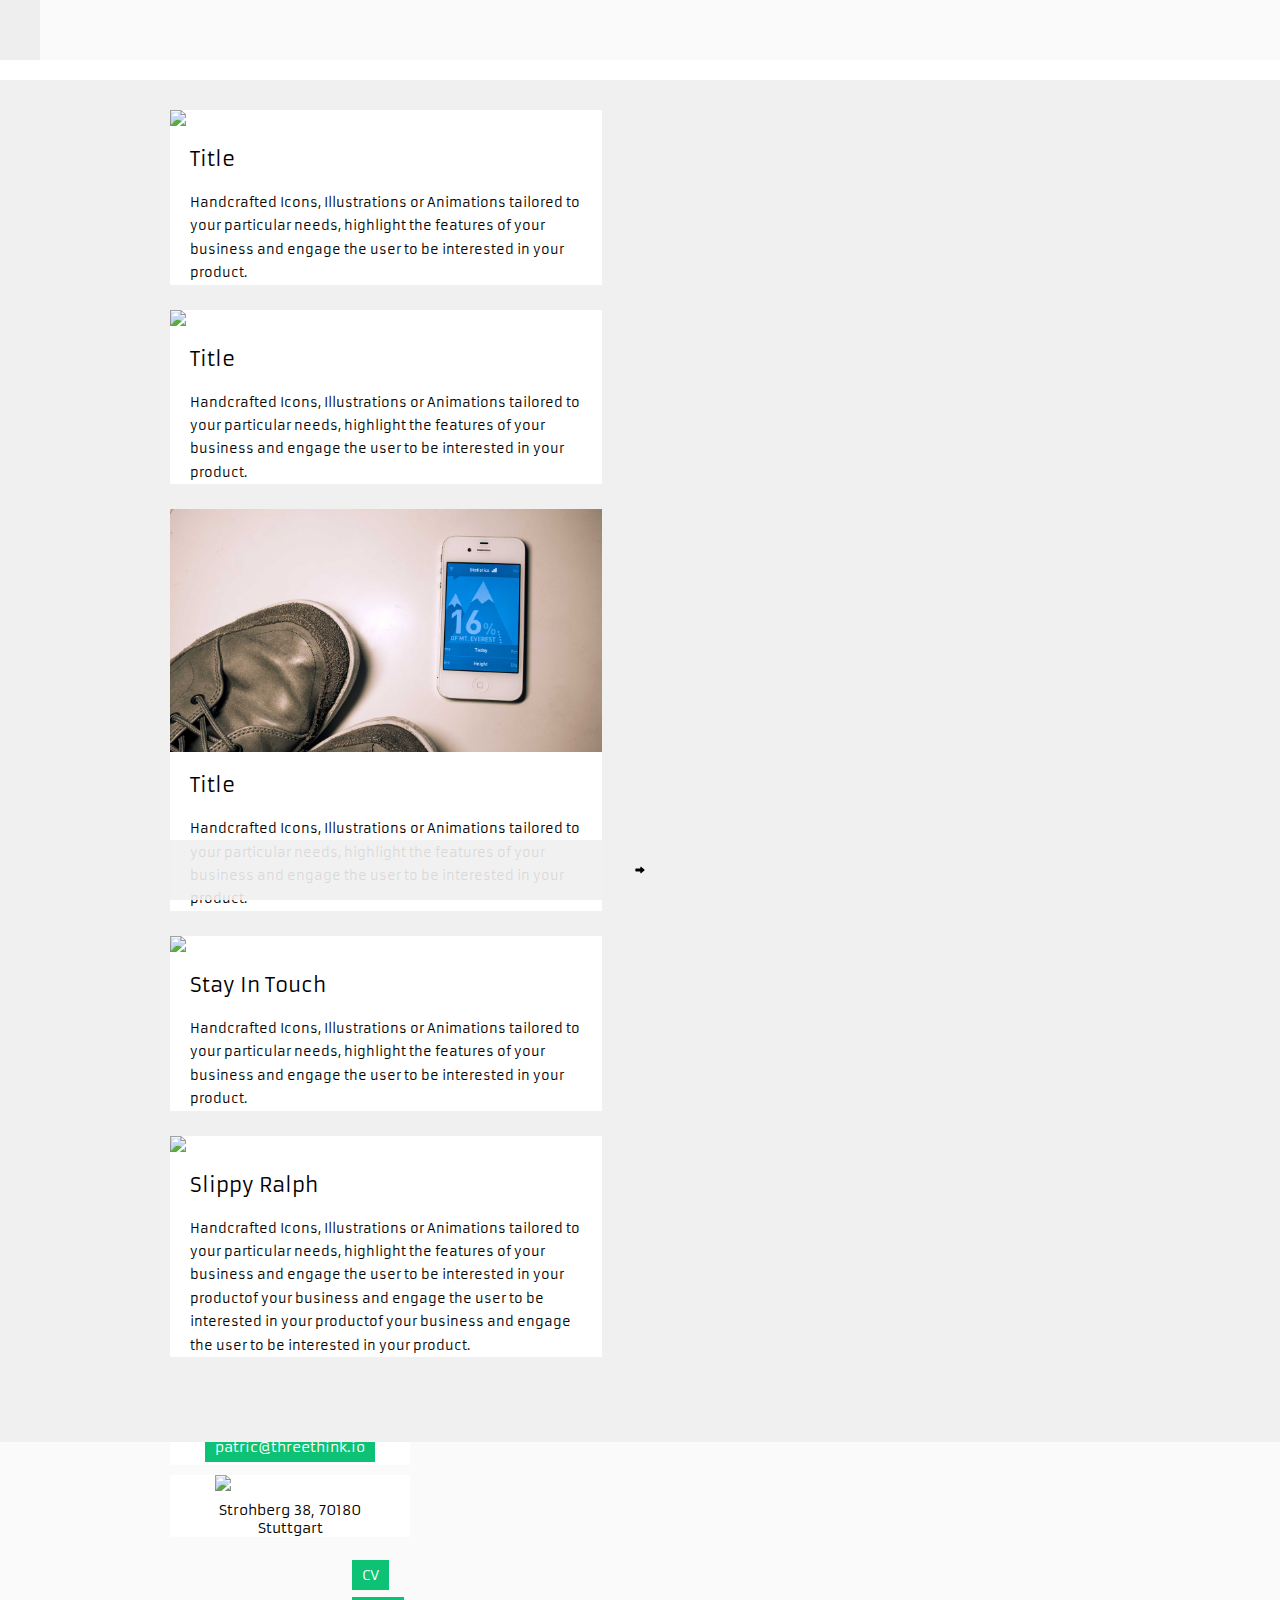
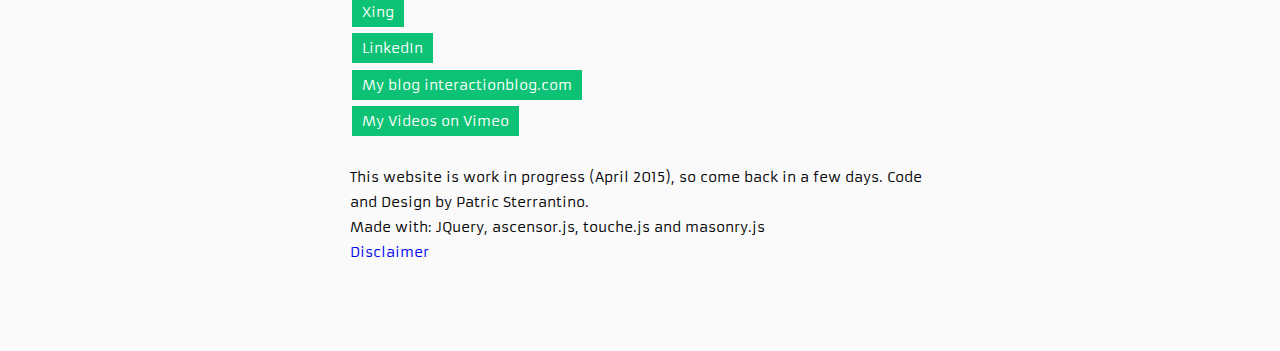
==== index.html @ cec60558 "changes to works" ====
<!DOCTYPE html>
<html>

    <head>
        <meta charset="utf-8">
        <meta http-equiv="X-UA-Compatible" content="IE=edge,chrome=1">
        <title>Patric Sterrantino | Freelancer Interactiondesign</title>
        <meta name="description" content="Portfolio of freelancer and  interactiondesigner Patric Sterrantino in Stuttgart">
        <meta http-equiv="content-type" content="text/html; charset=UTF-8">

        <meta name="keywords" content="interactiondesign, interaction, design, interaktion, interaktionsgestaltung, interaktionsgestalter, ig, interaktions, portfolio, patric, sterrantino, sterrantino, hfg gmünd, interactionblog, freelance, freelancer, stuttgart, UX, UI, Design, Grafik, Graphic, UX, Interfacem Interface-design, UI-design, Stuttgart, threethink, freiberufler, icons, illustration, app, prototyping, framer, prototyping">
        <meta name="language" content="english">
        <meta name="robots" content="index,follow">
        <meta name="author" content="Patric Sterrantino">
        <meta name="abstract" content="Portfolio of interactiondesigner Patric Sterrantino">
        <meta name="copyright" content="Patric Sterrantino">
        <meta name="designer" content="Patric Sterrantino">
        <meta name="publisher" content="Patric Sterrantino">
        <meta name="publisher" content="Patric Sterrantino">
        <meta name="revisit-After" content="7 days">
        <meta name="distribution" content="global">
        <meta name="viewport" content="user-scalable=no, width=device-width, initial-scale=1, maximum-scale=1">
        <link rel="shortcut icon" href="favicon.ico" type="image/x-icon">
        <link rel="stylesheet" href="style.css" type="text/css" media="screen">
        <link href='http://fonts.googleapis.com/css?family=Armata' rel='stylesheet' type='text/css'>    
        <script src="js/analytics.js"></script>
        <script src="http://code.jquery.com/jquery-2.0.3.min.js"></script>
        <script src="js/jquery.ascensor.min.js"></script>
        <script src="js/jquery.easing.1.3.js"></script>
        <script src="js/touche.min.js"></script>
        <script src="js/masonry.pkgd.min.js"></script>
        <script>
            !function(){window.SimpleHeatmapsLoader="shldr","shldr"in window||(window.shldr=function(){window.shldr.q.push(arguments)},window.shldr.q=[]),window.shldr.l=(new Date).getTime();var e=document.createElement("script");e.src="//d3qy04aabho0yp.cloudfront.net/assets/sh.min.js",e.async=!0;var n=document.getElementsByTagName("script")[0];n.parentNode.insertBefore(e,n)}();
        </script>
    
    </head>
    
    <body>

        <header>
            <div class="global-header">
                <div class="show-menu openIt closeIt">
                </div>
                <nav>
                    <ul class="links-to-floor">
                        <li class="nav-item" id="menu-0"><a></a></li>
                        <li class="nav-item" id="menu-1"><a></a></li>
                        <li class="nav-item" id="menu-2"><a></a></li>
                        <li class="nav-item" id="menu-3"><a></a></li>
                        <li class="nav-item" id="menu-4"><a></a></li>
                    </ul>
                </nav>                
            </div>
        </header>

        <section id="Work">
            <div class="next nextArrow"></div>

            <article class="floor intro">
                <h1 class="headlineMobile"><p>Patric Sterrantino</p></h1>
                <a href="https://www.xing.com/profile/Patric_Sterrantino/" target="_blank">

                    <div class="moreProject">
                        My profile on Xing
                    </div></a>

                <div class="fullText" id="introText">
                    <p>I am Patric Sterrantino. A freelancer for interactiondesign located in Stuttgart, Germany. I guide you through a user centered design process and help you to create meaningful user interfaces responding to the users needs.<br><br>I love solving complex problems and offer the following skills and expertise:<br><br>

                        <a href="#Conception"><highlight >Conception and Prototyping</highlight></a><br>
                        <a href="#UI-Design"><highlight >UI/UX and Graphic Design</highlight></a><br>
                        <a href="#App-Design"><highlight >Mobile App and Service Design</highlight></a><br>
                      
                        <br><a href="#Work"><highlight >See some of excerpts my work</highlight></a><br><br>Honorable response:<br><highlight><img src="img/awards/awardrd.png"></img> Red Dot Award</highlight> <highlight><img src="img/awards/awardif.png"></img> iF design award</highlight><highlight><img src="img/awards/awardpf.png"></img> descom</highlight><br><!--At Intuity MediaLab I worked (2013-2015) for: BOSCH, Daimler Research, car2go black, Festo AG, Walter AG, TDM Systems, Zeiss Vision, Zeiss Meditec.--><br>If you are interested in working with me just contact me</p>


                        <div id="WorkContainer" class="js-masonry"
                             data-masonry-options='{ "columnWidth": 10, "itemSelector": ".WorkItem" }'>

                            <div class="WorkItem w3">
                                <img src="img/contact/phone.svg"></img>
                            <h2>+49 162 4167 467</h2>
                        </div>

                        <div class="WorkItem w3">
                            <img src="img/work/work06.jpg"></img>
                        <h2>
                            <a href="mailto:patric@threethink.io">
                                <highlight>patric@threethink.io</highlight>
                            </a>        
                        </h2>
                        </div>



                    <a href="https://www.google.de/maps/place/Strohberg+38,+70180+Stuttgart/@48.76193,9.17276,17z/data=!3m1!4b1!4m2!3m1!1s0x4799db540a96c4dd:0xf99acc7b0e89114a" target="_blank"><div class="WorkItem w3">
                        <img src="img/work/work06.jpg"></img>
                        <h2>
                            Strohberg 38, 70180 Stuttgart
                        </h2>
                        </div></a>
                    </div>
                    <p class="contactText">
                        <a href="--" target="_blank"><highlight >CV</highlight></a><br>
                        <a href="https://www.xing.com/profile/Patric_Sterrantino/" target="_blank"><highlight >Xing</highlight></a><br>

                        <a href="https://www.linkedin.com/in/sterrantino" target="_blank"><highlight >LinkedIn</highlight></a><br>

                        <a href="http://www.interactionblog.com" target="_blank"><highlight >My blog interactionblog.com</highlight></a><br>

                        <a href="https://vimeo.com/sterrantino" target="_blank"><highlight >My Videos on Vimeo</highlight></a><br>
                        <br>

                        This website is work in progress (April 2015), so come back in a few days. Code and Design by Patric Sterrantino. <br>Made with: JQuery, ascensor.js, touche.js and masonry.js <br> <a href="./disclaimer.html" target="_blank">Disclaimer</a>
                    </p>
    
                </div>

</article>

<article class="floor conception">
    <h1 class="headlineMobile"><p>Conception and Prototyping</p></h1>
    <div class="fullText">

        <h1 class="text">Conception and Prototyping</h1>
        <p>I focus on the user's needs and requirements to aim the most comfortable way of using a product or service. A solid information architecture and conception in <highlight>flowcharts and wireframing</highlight>enable me to create early <highlight>prototypes</highlight> of the story the product is telling. I iterate the prototypes to shape the product for a successful launch. I love, exploring new ways and possibilities of interacting with stuff to improove and redefine current mindsets to create joyfull and successful user experiences with meaningful user interfaces. 
        </p>
    </div>
</article>

<article class="floor ui-design">
    <h1 class="headlineMobile"><p>UI/UX Design</p></h1>
    <div class="fullText" id="work-1">

        <h1 class="text">UI/UX and Graphic Design</h1>
        <p>I define how a hardware or software product <highlight>looks, feels and behaves</highlight>.</p>

    </div>         
</article>

<article class="floor work-4">
    <h1 class="headlineMobile"><p>App and Service Design</p></h1>
    <a href="http://www.intuity.de/en/programs/urbanism-and-mobility/" target="_blank"><div class="moreProject">
        car2go black – Intuity Media Lab
        </div></a>
    <div class="fullText" >

        <h1 class="text">App and Service Design</h1>
        <p>Having the hottest new idea for an app is useless if people don't like looking at it. Guarantee your apps success by filling it with beautiful icons.</p>

    </div>
</article>  

<article class="floor work-2">
    <h1 class="headlineMobile"><p>Work</p></h1>
    <div class="fullText" id="topContainer">
    <div id="WorkContainer" class="js-masonry"
                 data-masonry-options='{ "columnWidth": 10, "itemSelector": ".WorkItem" }'>
            
            <div class="WorkItem w2">
                <img src="img/work/work06.jpg"></img>
                <h2>Title</h2>
                <p>Handcrafted Icons, Illustrations or Animations tailored to your particular needs, highlight the features of your business and engage the user to be interested in your product.</p>
            </div>

            <div class="WorkItem w2">
                <img src="img/work/work01.jpg"></img>
            <h2>Title</h2>
            <p>Handcrafted Icons, Illustrations or Animations tailored to your particular needs, highlight the features of your business and engage the user to be interested in your product.</p>
            </div>

            <div class="WorkItem w2">
                <img src="img/work/work04.jpg"></img>
            <h2>Title</h2>
            <p>Handcrafted Icons, Illustrations or Animations tailored to your particular needs, highlight the features of your business and engage the user to be interested in your product.</p>
            </div>

            <div class="WorkItem w2">
                <img src="img/work/work07.jpg"></img>
            <h2>Stay In Touch</h2>
            <p>Handcrafted Icons, Illustrations or Animations tailored to your particular needs, highlight the features of your business and engage the user to be interested in your product.</p>
            </div>


            <div class="WorkItem w2">
                <img src="img/work/work03.jpg"></img>
            <h2>Slippy Ralph</h2>
<p>Handcrafted Icons, Illustrations or Animations tailored to your particular needs, highlight the features of your business and engage the user to be interested in your productof your business and engage the user to be interested in your productof your business and engage the user to be interested in your product.</p>
            </div>
    
    </div>
    </div>
</article>


</section>
<script src="js/PortfolioJS_old.js"></script>
</body>
</html>
---- style.css ----
html, body, div, span, applet, object, iframe,
h1, h2, h3, h4, h5, h6, p, blockquote, pre,
a, abbr, acronym, address, big, cite, code,
del, dfn, em, img, ins, kbd, q, s, samp,
small, strike, strong, sub, sup, tt, var,
b, u, i, center,
dl, dt, dd, ol, ul, li,
fieldset, form, label, legend,
table, caption, tbody, tfoot, thead, tr, th, td,
article, aside, canvas, details, embed, 
figure, figcaption, footer, hgroup, 
menu, nav, output, ruby, section, summary,
time, mark, audio, video {
    margin: 0;
    padding: 0;
    border: 0;
    font: inherit;
    vertical-align: baseline;
    list-style: none;
}

body {
    background-color: white;
    font-family: 'Armata', sans-serif;
    -webkit-overflow-scrolling: touch;
    overflow-scrolling: touch;
}

.nextArrow {
    background: rgba(240,240,240,0.9) url("img/next.svg") 50% no-repeat; 
    height: 60px;
    margin-top: 35px;
    width: 100%;
    position: fixed;
    left: 0%;
    bottom: 0px;
    z-index: 99;
}

.nextArrow:hover {
    background:rgb(13,194,116) url("img/next_white.svg") 50% no-repeat;
    -webkit-transition:all 0.2s ease-in-out;
    -moz-transition:all 0.2s ease-in-out;
    -transition:all 0.2s ease-in-out;
    cursor: pointer
}	

.floor {
    color: black;
    font-size: 40px;
    text-align: center;
    cursor: default;
}

.moreProject{
    color: black;
    font-size: 12px;
    background: rgba(255,255,255,0.5);
    margin-left: -2px;
    padding: 15px 20px 15px 20px;
    position: absolute;
    top: 67%;
}

.moreProject:hover{
    color: white;
    background: rgb(13,194,116);
    cursor: pointer;   
}

.intro {
    background: url("img/work/intro.jpg") center center/cover no-repeat #65DCA4;
}

.ui-design {
    background: url('img/work/ui_design.jpg') center center/cover no-repeat #dd6b5f;
}

.work-2 {
    background: rgb(240,240,240);
}

.work-4 {
    background:  url('img/work/work04.jpg') center center/cover no-repeat #FBDC73;
}

.conception {
    background: url('img/work/conception.png') center center/cover no-repeat #FFF046;
}

.selected a {
    color: white !important;
    background:rgb(13,194,116);
    height: 99.9%;

}

.selected a:hover {
    color: white !important;
    background-color: rgb(0,171,93);
}

/*Show Navigation*/

.show-menu {
    color: black;
    display: none;
    height: 60px;
}

.closeIt {
    background: url("img/menu_close.svg") 1.2%  no-repeat #EDEDED;
}
.openIt {
    background: url("img/menu_open.svg") 55%  no-repeat #EDEDED;
}

/*Mobile Navigation*/
@media screen and (max-width : 670px){

    .text, desktop {
        display: none !important; 
    }

    .show-menu, mobile {
        display:block;
    }

    nav {
        display: none;
        height: 100%;
        width: 20%;
        background: white !important;
    }

    .global-header {
        height: 100% !important;
        left: 0px;
        width: 60px;
        margin: 0px!important;
        position: relative;
        z-index: 1000;
        -webkit-touch-callout: none;
        -webkit-user-select: none;
        -khtml-user-select: none;
        -moz-user-select: none;
        -ms-user-select: none;
        user-select: none;
        -webkit-transition: all .2s ease-in-out; // Chrome
        -moz-transition: all .2s ease-in-out; // Mozilla
        -o-transition: all .2s ease-in-out; // Opera
        transition: all .2s ease-in-out;
    }

    .fullscreen {
        width: 100% !important;
    }
    /*Make dropdown links appear inline*/
    .global-header nav ul li {
        width: 100%;
        height: 100%;
        line-height: 60px;
        position: static;
        text-align: left;
        color: #ffffff !important;

    }

    .global-header nav li:hover {
        background-color: #5e5e5e;
        cursor: pointer;
    }

    .global-header .nav-item {
        display: inline-block;
        font-style: normal;
        font-size: 12px !important;
    }

    .headlineMobile p{
        font-size: 12px !important;
        color: black;
        text-align: center;
        vertical-align: middle;
        line-height: 64px;

    }

    .headlineMobile {
        z-index: 1000;
        margin-right: auto;
        margin-left: auto;
        background: white;
        height: 60px;
        position: relative;
        width: 100%;
        display: block !important;
    }
}

.headlineMobile, mobile {
    display: none;
}

/*Desktop Navigation*/
.desktop {
    display: block;
}

.global-header {
    height: auto;
    background: rgba(250,250,250,1);
    margin: 0px;
    position: relative;
    z-index: 999;
    -webkit-touch-callout: none;
    -webkit-user-select: none;
    -khtml-user-select: none;
    -moz-user-select: none;
    -ms-user-select: none;
    user-select: none;
}

.global-header nav ul {
    list-style: none;
    margin: 0;
    padding: 0;
    display: inline-block;
    width: 100%;
    font-size: 0;
    line-height: 60px;
}

.global-header nav li:hover {
    background-color: #EEEEEE;
}

.global-header nav {
    width: 100%;
    text-align: left;
}

.global-header .nav-item {
    display: inline-block;
    font-style: normal;
    font-size: 12px;
    height: 60px;
    vertical-align: top;
    position: relative !important;
    padding-left: 0px;
    background: url("img/icon_divider.gif") 0 18px no-repeat;
}

.global-header .nav-item a {
    display: block;
    color: #333;
    line-height: 60px;
    padding: 0 20px;
    line-height: 61px;
    cursor: pointer;
}

a:link {
    text-decoration: none;
}

a:visited {
    text-decoration: none;
}

.fullText {
    background: rgb(250,250,250);
    overflow: visible;
    padding-top: 20px;
    position:absolute;
    height: auto;
    top: 78%;
    width: 100%;
    padding-bottom: 60px;
    cursor: default;
}

#topContainer {
    background: rgb(240,240,240);
    overflow: visible;
    padding-top: 20px;
    position:absolute;
    height: auto;
    top: 80px;
    width: 100%;
    padding-bottom: 60px;
    cursor: default;
}

.fullText h1 {
    margin-left: 10px;
    margin-right: 10px;
    color: black;
    font-size: 32px;
    text-align: center;
}

.fullText p {
    position: relative;
    margin-left: auto;
    margin-right: auto;
    max-width: 580px;
    margin-top: 20px;
    color: black;
    font-size: 14px;
    line-height: 180%;
    text-align: left;
    margin-bottom: 25px;
    padding-left: 20px;
    padding-right: 20px;
    }

.fullText p highlight {
    color: black;
    background: #FFF046;
    padding: 2px 5px 2px 5px;
    margin: 0px 2px 0px 2px;
    -webkit-transition:all 0.1s ease-in-out;
    -moz-transition:all 0.1s ease-in-out;
    -transition:all 0.1s ease-in-out;
}

.fullText p highlight:hover {
    color: black;
    background: none;
    padding: 2px 5px 2px 5px;
    margin: 0px 2px 0px 2px;
    -webkit-transition:all 0.1s ease-in-out;
    -moz-transition:all 0.1s ease-in-out;
    -transition:all 0.1s ease-in-out;

}

.fullText p skill {
    color: #F0F0F0;
    background: black;
    font-size: 11px;
    padding: 5px 5px 5px 5px;
    margin: 0px 2px 0px 2px;
    -webkit-transition:all 0.1s ease-in-out;
    -moz-transition:all 0.1s ease-in-out;
    -transition:all 0.1s ease-in-out;
}

.fullText a highlight {
    color: white;
    background:#0DC274;
    padding: 6px 10px 6px 10px;
    margin: 0px 2px 0px 2px;
    line-height: 260%;
}

.fullText a highlight:hover {
    color: white;
    background:#0BA160;
    -webkit-transition:all 0.1s ease-in-out;
    -moz-transition:all 0.1s ease-in-out;
    -transition:all 0.1s ease-in-out;
    cursor: pointer
}

.contact {
    padding-top: 300px;
    position: relative;
    height: auto;
    width: 100%;
    padding-bottom: 120px;
    cursor: default;
}

.contactText {
    margin-top: 30px;
    color: black;
    font-size: 14px;
    line-height: 180%;
    text-align: left;
    margin-bottom: 25px;
}

#WorkContainer{
    position: relative;
    margin-left: auto;
    margin-right: auto;
    max-width: 960px;
}

.WorkItem { 
    width: 93%;
    background-color: white;

    margin: 10px;
    
}

.WorkItem.w2 { width: 45%; }

.WorkItem.w3 { width: 25%; background-color: white}

.WorkItem img {
    display: block;
    max-width: 100%;
}

.WorkItem h2 {
    margin-left: 20px;
    margin-right: 20px;
    color: black;
    font-size: 20px;
    text-align: left;
    margin-top: 20px;
}

.w3 h2 {
    margin-left: 20px;
    margin-right: 20px;
    color: black;
    font-size: 14px;
    text-align: center;
    margin-top: 10px;
    
}

.w3 img {
    max-width:150px; 
    height:auto;    
    display: block;
    margin-left: auto;
    margin-right: auto 
}

.WorkItem p {
    position: relative;
    margin-left: auto;
    margin-right: auto;
    max-width: 960px;
    margin-top: 20px;
    color: black;
    font-size: 13px;
    line-height: 180%;
    text-align: left;
    padding-left: 20px;
    padding-right: 20px;
}
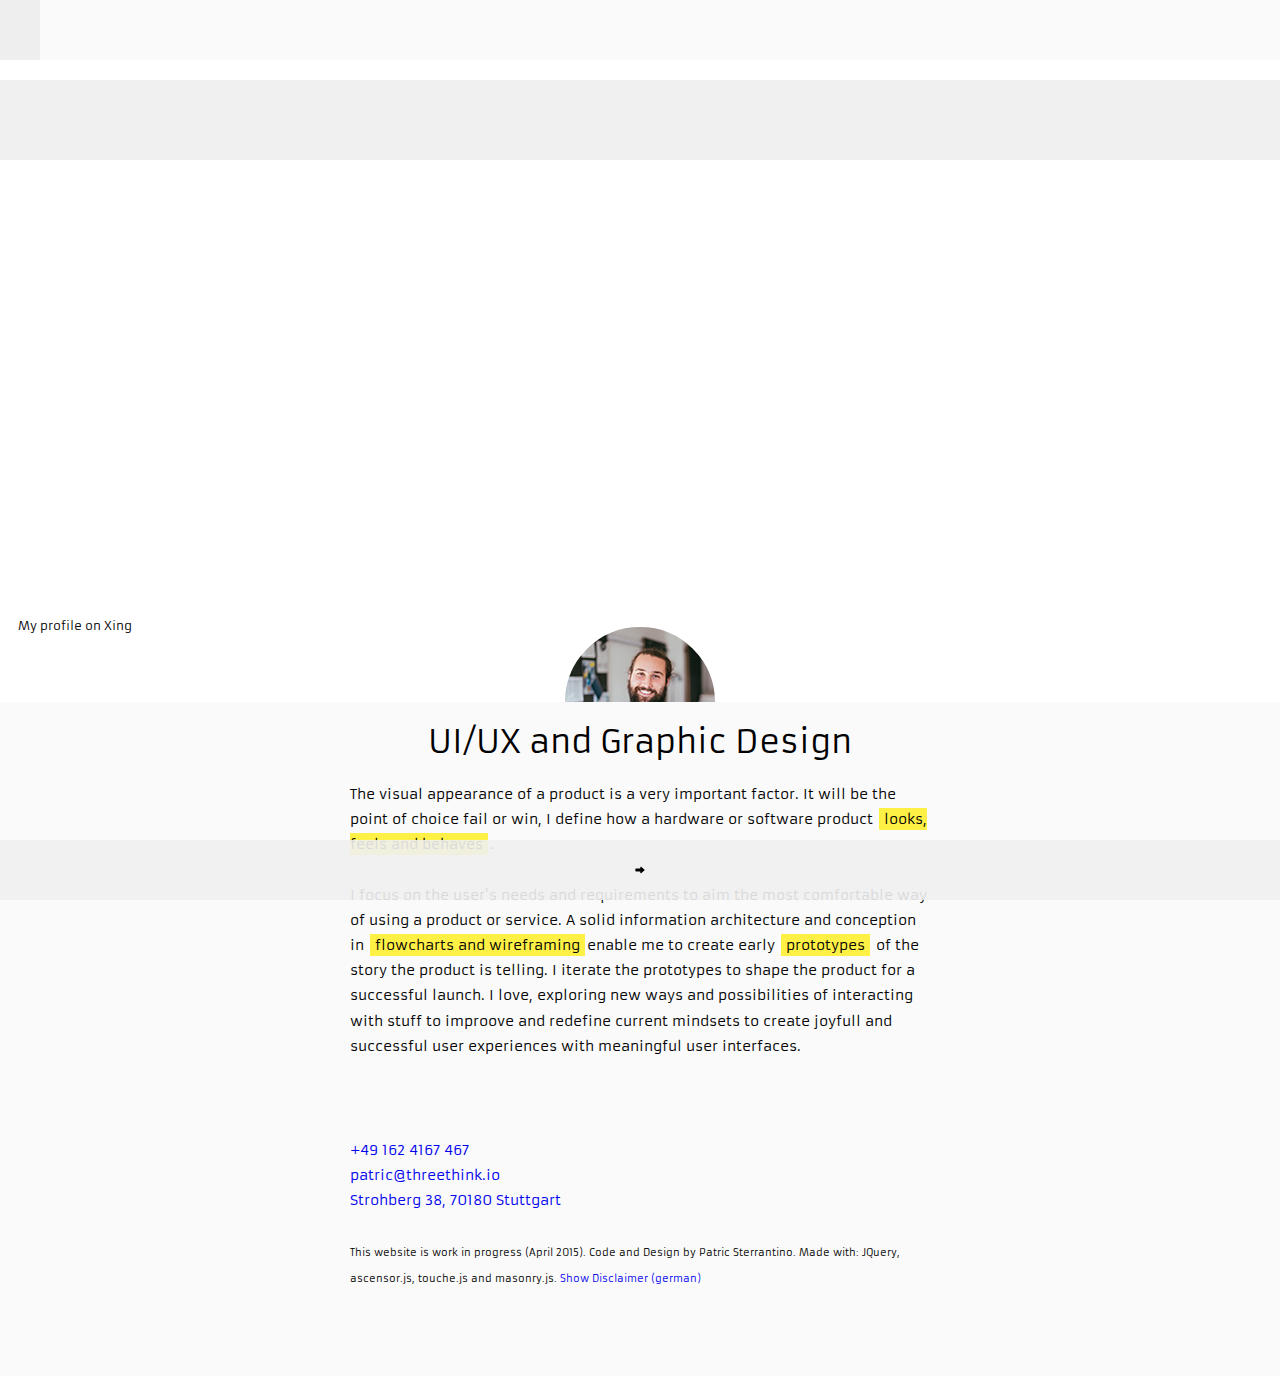
==== commit 30868706: "simplified code" ====
--- a/index.html
+++ b/index.html
@@ -32,7 +32,7 @@
         <script>
             !function(){window.SimpleHeatmapsLoader="shldr","shldr"in window||(window.shldr=function(){window.shldr.q.push(arguments)},window.shldr.q=[]),window.shldr.l=(new Date).getTime();var e=document.createElement("script");e.src="//d3qy04aabho0yp.cloudfront.net/assets/sh.min.js",e.async=!0;var n=document.getElementsByTagName("script")[0];n.parentNode.insertBefore(e,n)}();
         </script>
-    
+        <script src="js/jquery.tumblrFeed.min.js"></script>
     </head>
     
     <body>
@@ -47,7 +47,6 @@
                         <li class="nav-item" id="menu-1"><a></a></li>
                         <li class="nav-item" id="menu-2"><a></a></li>
                         <li class="nav-item" id="menu-3"><a></a></li>
-                        <li class="nav-item" id="menu-4"><a></a></li>
                     </ul>
                 </nav>                
             </div>
@@ -64,54 +63,17 @@
                         My profile on Xing
                     </div></a>
 
-                <div class="fullText" id="introText">
-                    <p>I am Patric Sterrantino. A freelancer for interactiondesign located in Stuttgart, Germany. I guide you through a user centered design process and help you to create meaningful user interfaces responding to the users needs.<br><br>I love solving complex problems and offer the following skills and expertise:<br><br>
-
-                        <a href="#Conception"><highlight >Conception and Prototyping</highlight></a><br>
-                        <a href="#UI-Design"><highlight >UI/UX and Graphic Design</highlight></a><br>
-                        <a href="#App-Design"><highlight >Mobile App and Service Design</highlight></a><br>
-                      
-                        <br><a href="#Work"><highlight >See some of excerpts my work</highlight></a><br><br>Honorable response:<br><highlight><img src="img/awards/awardrd.png"></img> Red Dot Award</highlight> <highlight><img src="img/awards/awardif.png"></img> iF design award</highlight><highlight><img src="img/awards/awardpf.png"></img> descom</highlight><br><!--At Intuity MediaLab I worked (2013-2015) for: BOSCH, Daimler Research, car2go black, Festo AG, Walter AG, TDM Systems, Zeiss Vision, Zeiss Meditec.--><br>If you are interested in working with me just contact me</p>
-
-
-                        <div id="WorkContainer" class="js-masonry"
-                             data-masonry-options='{ "columnWidth": 10, "itemSelector": ".WorkItem" }'>
-
-                            <div class="WorkItem w3">
-                                <img src="img/contact/phone.svg"></img>
-                            <h2>+49 162 4167 467</h2>
-                        </div>
-
-                        <div class="WorkItem w3">
-                            <img src="img/work/work06.jpg"></img>
-                        <h2>
-                            <a href="mailto:patric@threethink.io">
-                                <highlight>patric@threethink.io</highlight>
-                            </a>        
-                        </h2>
-                        </div>
-
-
-
-                    <a href="https://www.google.de/maps/place/Strohberg+38,+70180+Stuttgart/@48.76193,9.17276,17z/data=!3m1!4b1!4m2!3m1!1s0x4799db540a96c4dd:0xf99acc7b0e89114a" target="_blank"><div class="WorkItem w3">
-                        <img src="img/work/work06.jpg"></img>
-                        <h2>
-                            Strohberg 38, 70180 Stuttgart
-                        </h2>
-                        </div></a>
-                    </div>
-                    <p class="contactText">
-                        <a href="--" target="_blank"><highlight >CV</highlight></a><br>
-                        <a href="https://www.xing.com/profile/Patric_Sterrantino/" target="_blank"><highlight >Xing</highlight></a><br>
-
-                        <a href="https://www.linkedin.com/in/sterrantino" target="_blank"><highlight >LinkedIn</highlight></a><br>
-
-                        <a href="http://www.interactionblog.com" target="_blank"><highlight >My blog interactionblog.com</highlight></a><br>
-
-                        <a href="https://vimeo.com/sterrantino" target="_blank"><highlight >My Videos on Vimeo</highlight></a><br>
-                        <br>
-
-                        This website is work in progress (April 2015), so come back in a few days. Code and Design by Patric Sterrantino. <br>Made with: JQuery, ascensor.js, touche.js and masonry.js <br> <a href="./disclaimer.html" target="_blank">Disclaimer</a>
+                <div class="fullText">
+                    <div class="profile"></div>
+                    <p>I am Patric Sterrantino. A freelancer for interactiondesign located in Stuttgart, Germany. I love solving complex problems and guide you through a user centered design process starting with  <a href="#Conception"><highlight >Conception and Prototyping</highlight></a> for mobile Apps, Web-Services, Software UI's and Services to create meaningful<a href="#UI-Design"><highlight > user interfaces</highlight></a> responding to the users needs. I guide and support the development of the product until it's alive.<br>
+<br>Honorable response:<br><highlight><img src="img/awards/awardrd.png"></img> Red Dot Award</highlight> <highlight><img src="img/awards/awardif.png"></img> iF design award</highlight><highlight><img src="img/awards/awardpf.png"></img> descom</highlight><br><br>If you are interested in working with me just contact me:</p>
+            
+                <p class="contactText">
+                    <a href="call:00491624167467">+49 162 4167 467</a><br>
+                    <a href="mailto:patric@threethink.io">patric@threethink.io</a><br>
+                    <a href="https://www.google.de/maps/place/Strohberg+38,+70180+Stuttgart/@48.76193,9.17276,17z/data=!3m1!4b1!4m2!3m1!1s0x4799db540a96c4dd:0xf99acc7b0e89114a" target="_blank">Strohberg 38, 70180 Stuttgart</a><br><br>
+                    
+                    <disclaimer>This website is work in progress (April 2015). Code and Design by Patric Sterrantino. Made with: JQuery, ascensor.js, touche.js and masonry.js. <a href="./disclaimer.html" target="_blank">Show Disclaimer (german)</a></disclaimer>
                     </p>
     
                 </div>
@@ -123,7 +85,8 @@
     <div class="fullText">
 
         <h1 class="text">Conception and Prototyping</h1>
-        <p>I focus on the user's needs and requirements to aim the most comfortable way of using a product or service. A solid information architecture and conception in <highlight>flowcharts and wireframing</highlight>enable me to create early <highlight>prototypes</highlight> of the story the product is telling. I iterate the prototypes to shape the product for a successful launch. I love, exploring new ways and possibilities of interacting with stuff to improove and redefine current mindsets to create joyfull and successful user experiences with meaningful user interfaces. 
+        <p>I focus on the user's needs and requirements to aim the most comfortable way of using a product or service. A solid information architecture and conception in form of <highlight>flowcharts and wireframes</highlight> enable me to create early <highlight>prototypes</highlight> of the story the product is telling.</p>
+        <p>I iterate the prototypes to shape the product for a successful launch. I love, exploring new ways and possibilities of interacting with stuff to improove and redefine current mindsets to create joyfull and successful user experiences with meaningful user interfaces. 
         </p>
     </div>
 </article>
@@ -133,66 +96,30 @@
     <div class="fullText" id="work-1">
 
         <h1 class="text">UI/UX and Graphic Design</h1>
-        <p>I define how a hardware or software product <highlight>looks, feels and behaves</highlight>.</p>
+        <p>The visual appearance of a product is a very important factor. It will be the point of choice fail or win, I define how a hardware or software product <highlight>looks, feels and behaves</highlight>.</p>
+        <p>I focus on the user's needs and requirements to aim the most comfortable way of using a product or service. A solid information architecture and conception in <highlight>flowcharts and wireframing</highlight>enable me to create early <highlight>prototypes</highlight> of the story the product is telling. I iterate the prototypes to shape the product for a successful launch. I love, exploring new ways and possibilities of interacting with stuff to improove and redefine current mindsets to create joyfull and successful user experiences with meaningful user interfaces. 
+        </p>
 
     </div>         
 </article>
 
-<article class="floor work-4">
-    <h1 class="headlineMobile"><p>App and Service Design</p></h1>
-    <a href="http://www.intuity.de/en/programs/urbanism-and-mobility/" target="_blank"><div class="moreProject">
-        car2go black – Intuity Media Lab
-        </div></a>
-    <div class="fullText" >
-
-        <h1 class="text">App and Service Design</h1>
-        <p>Having the hottest new idea for an app is useless if people don't like looking at it. Guarantee your apps success by filling it with beautiful icons.</p>
-
-    </div>
-</article>  
-
 <article class="floor work-2">
     <h1 class="headlineMobile"><p>Work</p></h1>
     <div class="fullText" id="topContainer">
-    <div id="WorkContainer" class="js-masonry"
-                 data-masonry-options='{ "columnWidth": 10, "itemSelector": ".WorkItem" }'>
-            
-            <div class="WorkItem w2">
-                <img src="img/work/work06.jpg"></img>
-                <h2>Title</h2>
-                <p>Handcrafted Icons, Illustrations or Animations tailored to your particular needs, highlight the features of your business and engage the user to be interested in your product.</p>
-            </div>
+        <div id="WorkContainer" class="js-masonry" data-masonry-options='{ "itemSelector": ".WorkPost" }'>
+        </div>  
+    </div>
 
-            <div class="WorkItem w2">
-                <img src="img/work/work01.jpg"></img>
-            <h2>Title</h2>
-            <p>Handcrafted Icons, Illustrations or Animations tailored to your particular needs, highlight the features of your business and engage the user to be interested in your product.</p>
-            </div>
+    <script>
+        $('#WorkContainer').tumblrFeed({
+            tumblrUsername: "sterrantino",
+            apikey: "Vsz7WWciTHuF0UHE7TXmVLCLselJLU4qDLdgSRfhow8qGUb3a3",
+            postLimit: 50             
+        });
 
-            <div class="WorkItem w2">
-                <img src="img/work/work04.jpg"></img>
-            <h2>Title</h2>
-            <p>Handcrafted Icons, Illustrations or Animations tailored to your particular needs, highlight the features of your business and engage the user to be interested in your product.</p>
-            </div>
+    </script>
 
-            <div class="WorkItem w2">
-                <img src="img/work/work07.jpg"></img>
-            <h2>Stay In Touch</h2>
-            <p>Handcrafted Icons, Illustrations or Animations tailored to your particular needs, highlight the features of your business and engage the user to be interested in your product.</p>
-            </div>
-
-
-            <div class="WorkItem w2">
-                <img src="img/work/work03.jpg"></img>
-            <h2>Slippy Ralph</h2>
-<p>Handcrafted Icons, Illustrations or Animations tailored to your particular needs, highlight the features of your business and engage the user to be interested in your productof your business and engage the user to be interested in your productof your business and engage the user to be interested in your product.</p>
-            </div>
-    
-    </div>
-    </div>
 </article>
-
-
 </section>
 <script src="js/PortfolioJS_old.js"></script>
 </body>
--- a/style.css
+++ b/style.css
@@ -80,10 +80,6 @@
     background: rgb(240,240,240);
 }
 
-.work-4 {
-    background:  url('img/work/work04.jpg') center center/cover no-repeat #FBDC73;
-}
-
 .conception {
     background: url('img/work/conception.png') center center/cover no-repeat #FFF046;
 }
@@ -116,7 +112,7 @@
 }
 
 /*Mobile Navigation*/
-@media screen and (max-width : 670px){
+@media screen and (max-width : 680px){
 
     .text, desktop {
         display: none !important; 
@@ -196,6 +192,10 @@
         width: 100%;
         display: block !important;
     }
+    
+    .WorkPost { 
+        width: 95% !important;
+    }
 }
 
 .headlineMobile, mobile {
@@ -336,15 +336,8 @@
 
 }
 
-.fullText p skill {
-    color: #F0F0F0;
-    background: black;
-    font-size: 11px;
-    padding: 5px 5px 5px 5px;
-    margin: 0px 2px 0px 2px;
-    -webkit-transition:all 0.1s ease-in-out;
-    -moz-transition:all 0.1s ease-in-out;
-    -transition:all 0.1s ease-in-out;
+disclaimer {
+    font-size: 10px;
 }
 
 .fullText a highlight {
@@ -357,20 +350,13 @@
 
 .fullText a highlight:hover {
     color: white;
+    padding: 10px 10px 10px 10px;
+    margin: 0px 2px 0px 2px;
     background:#0BA160;
-    -webkit-transition:all 0.1s ease-in-out;
-    -moz-transition:all 0.1s ease-in-out;
-    -transition:all 0.1s ease-in-out;
+    -webkit-transition:all 0.05s ease-in-out;
+    -moz-transition:all 0.05s ease-in-out;
+    -transition:all 0.05s ease-in-out;
     cursor: pointer
-}
-
-.contact {
-    padding-top: 300px;
-    position: relative;
-    height: auto;
-    width: 100%;
-    padding-bottom: 120px;
-    cursor: default;
 }
 
 .contactText {
@@ -389,24 +375,29 @@
     max-width: 960px;
 }
 
-.WorkItem { 
-    width: 93%;
+.WorkPost{ 
+    width: 45%;
     background-color: white;
-
     margin: 10px;
-    
-}
-
-.WorkItem.w2 { width: 45%; }
-
-.WorkItem.w3 { width: 25%; background-color: white}
-
-.WorkItem img {
+    position: absolut;
+    margin-bottom:5px;
+    float: left;
+    -webkit-border-radius: 5px;
+    -moz-border-radius: 5px;
+    border-radius: 5px;
+    -webkit-transition: left .4s ease-in-out, top .4s ease-in-out .4s;
+    -moz-transition: left .4s ease-in-out, top .4s ease-in-out .4s;
+    -ms-transition: left .4s ease-in-out, top .4s ease-in-out .4s;
+    -o-transition: left .4s ease-in-out, top .4s ease-in-out .4s;
+    transition: left .4s ease-in-out, top .4s ease-in-out .4s;
+}
+
+.WorkPost img {
     display: block;
     max-width: 100%;
 }
 
-.WorkItem h2 {
+.WorkPost h2, li span {
     margin-left: 20px;
     margin-right: 20px;
     color: black;
@@ -415,25 +406,7 @@
     margin-top: 20px;
 }
 
-.w3 h2 {
-    margin-left: 20px;
-    margin-right: 20px;
-    color: black;
-    font-size: 14px;
-    text-align: center;
-    margin-top: 10px;
-    
-}
-
-.w3 img {
-    max-width:150px; 
-    height:auto;    
-    display: block;
-    margin-left: auto;
-    margin-right: auto 
-}
-
-.WorkItem p {
+.WorkPost p {
     position: relative;
     margin-left: auto;
     margin-right: auto;
@@ -446,3 +419,23 @@
     padding-left: 20px;
     padding-right: 20px;
 }
+
+.profile {
+    height: 150px;
+    width:150px;
+    border-radius: 100px;
+    background: url("img/profile.jpg") 100% no-repeat;
+    margin-left: auto;
+    margin-right: auto;
+    border: 5px solid white;
+    margin-top: -100px;
+}
+
+.tags {
+    font-size: 12px;
+
+    color: #C6C6C6;
+    padding: 10px 10px 10px 10px;
+    margin: 0px 2px 0px 2px;
+    text-align: left;
+}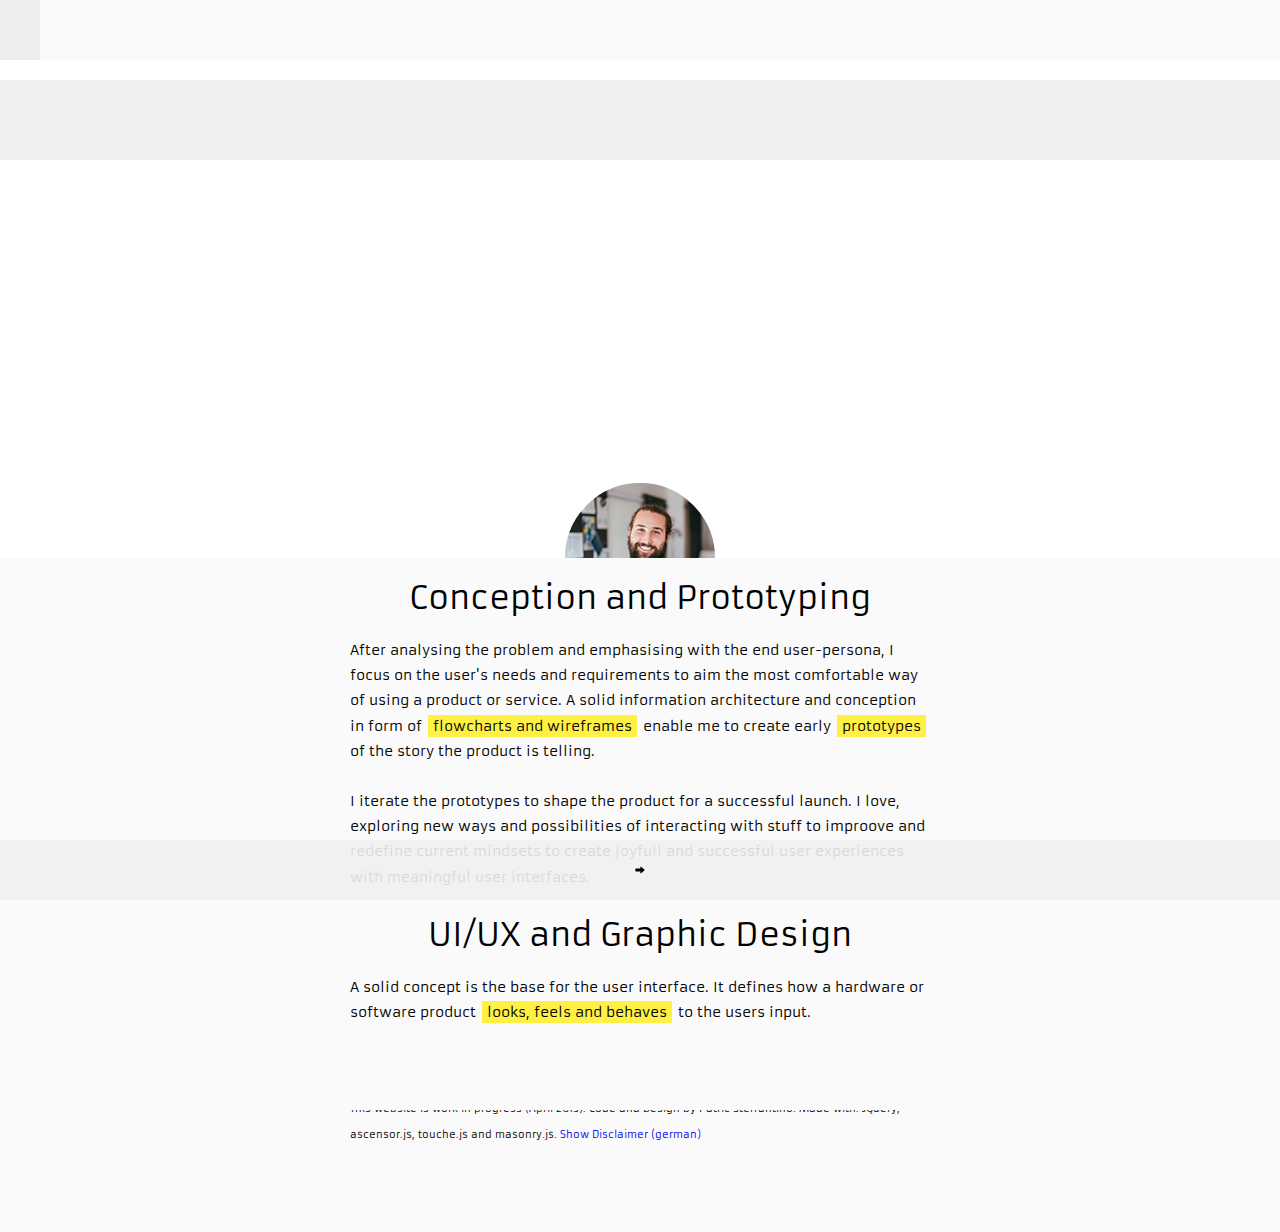
==== commit 6cba5815: "changes" ====
--- a/index.html
+++ b/index.html
@@ -46,7 +46,6 @@
                         <li class="nav-item" id="menu-0"><a></a></li>
                         <li class="nav-item" id="menu-1"><a></a></li>
                         <li class="nav-item" id="menu-2"><a></a></li>
-                        <li class="nav-item" id="menu-3"><a></a></li>
                     </ul>
                 </nav>                
             </div>
@@ -81,24 +80,16 @@
 </article>
 
 <article class="floor conception">
-    <h1 class="headlineMobile"><p>Conception and Prototyping</p></h1>
+    <h1 class="headlineMobile"><p>Process and Skills</p></h1>
     <div class="fullText">
 
         <h1 class="text">Conception and Prototyping</h1>
-        <p>I focus on the user's needs and requirements to aim the most comfortable way of using a product or service. A solid information architecture and conception in form of <highlight>flowcharts and wireframes</highlight> enable me to create early <highlight>prototypes</highlight> of the story the product is telling.</p>
+        <p>After analysing the problem and emphasising with the end user-persona, I focus on the user's needs and requirements to aim the most comfortable way of using a product or service. A solid information architecture and conception in form of <highlight>flowcharts and wireframes</highlight> enable me to create early <highlight>prototypes</highlight> of the story the product is telling.</p>
         <p>I iterate the prototypes to shape the product for a successful launch. I love, exploring new ways and possibilities of interacting with stuff to improove and redefine current mindsets to create joyfull and successful user experiences with meaningful user interfaces. 
         </p>
-    </div>
-</article>
-
-<article class="floor ui-design">
-    <h1 class="headlineMobile"><p>UI/UX Design</p></h1>
-    <div class="fullText" id="work-1">
-
         <h1 class="text">UI/UX and Graphic Design</h1>
-        <p>The visual appearance of a product is a very important factor. It will be the point of choice fail or win, I define how a hardware or software product <highlight>looks, feels and behaves</highlight>.</p>
-        <p>I focus on the user's needs and requirements to aim the most comfortable way of using a product or service. A solid information architecture and conception in <highlight>flowcharts and wireframing</highlight>enable me to create early <highlight>prototypes</highlight> of the story the product is telling. I iterate the prototypes to shape the product for a successful launch. I love, exploring new ways and possibilities of interacting with stuff to improove and redefine current mindsets to create joyfull and successful user experiences with meaningful user interfaces. 
-        </p>
+        <p>A solid concept is the base for the user interface. It defines how a hardware or software product <highlight>looks, feels and behaves</highlight> to the users input.</p>
+  
 
     </div>         
 </article>
--- a/style.css
+++ b/style.css
@@ -274,7 +274,7 @@
     padding-top: 20px;
     position:absolute;
     height: auto;
-    top: 78%;
+    top: 62%;
     width: 100%;
     padding-bottom: 60px;
     cursor: default;
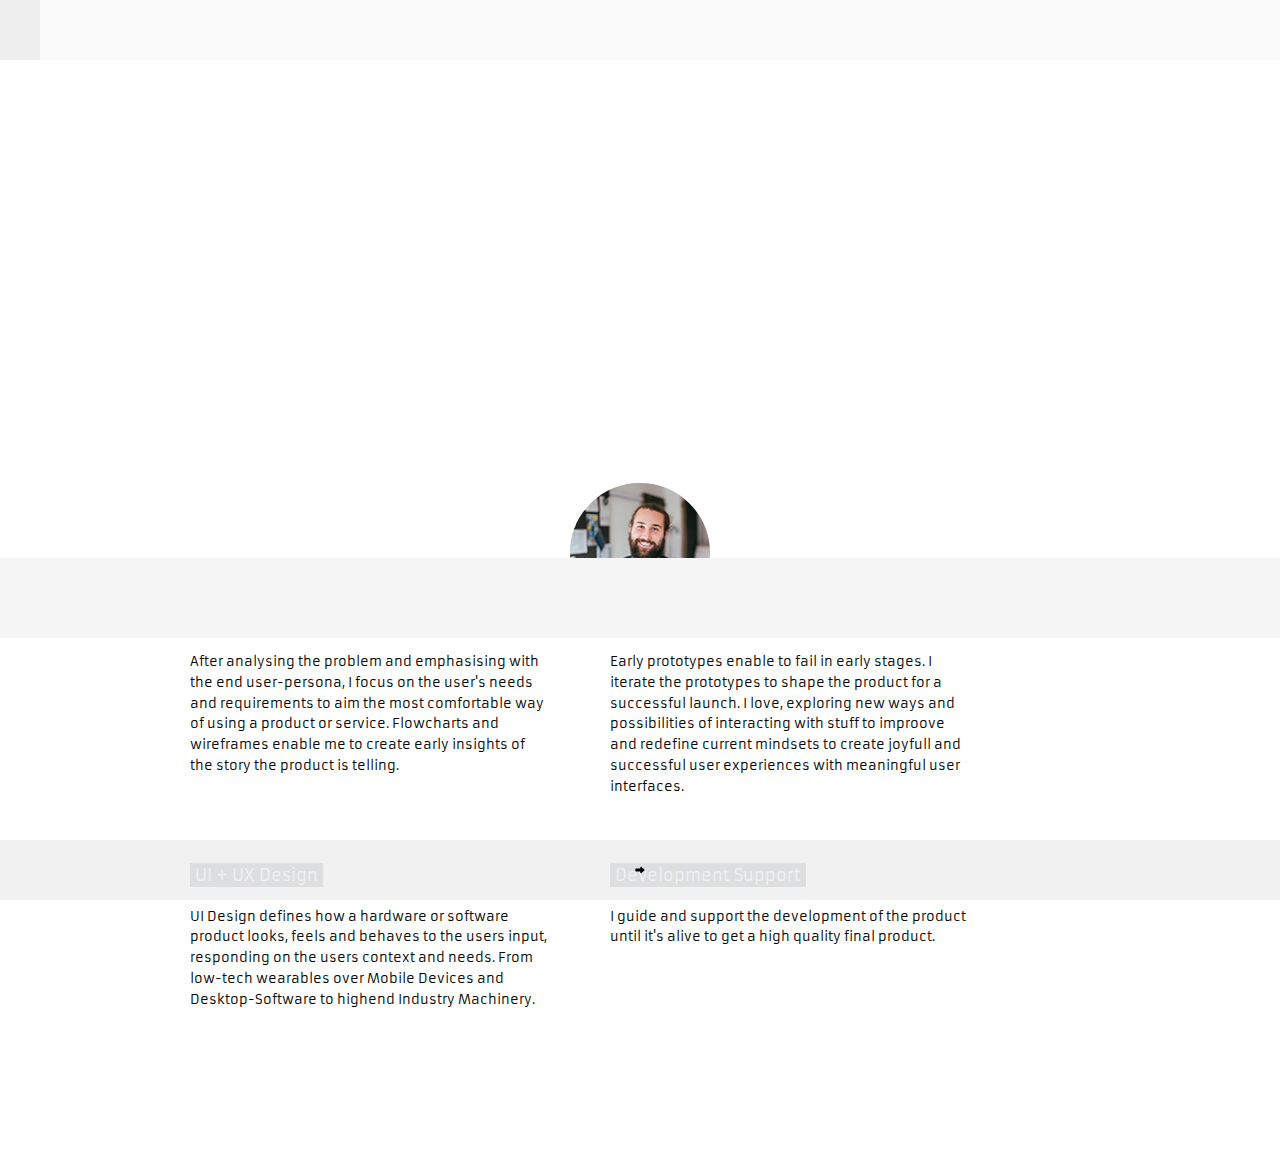
==== commit fd394611: "added changes to scss" ====
--- a/index.html
+++ b/index.html
@@ -1,117 +1,172 @@
 <!DOCTYPE html>
 <html>
 
-    <head>
-        <meta charset="utf-8">
-        <meta http-equiv="X-UA-Compatible" content="IE=edge,chrome=1">
-        <title>Patric Sterrantino | Freelancer Interactiondesign</title>
-        <meta name="description" content="Portfolio of freelancer and  interactiondesigner Patric Sterrantino in Stuttgart">
-        <meta http-equiv="content-type" content="text/html; charset=UTF-8">
+<head>
+  <meta charset="utf-8">
+  <meta http-equiv="X-UA-Compatible" content="IE=edge,chrome=1">
+  <title>Patric Sterrantino | Freelancer Interactiondesign</title>
+  <meta name="description" content="Portfolio of freelancer and  interactiondesigner Patric Sterrantino in Stuttgart">
+  <meta http-equiv="content-type" content="text/html; charset=UTF-8">
 
-        <meta name="keywords" content="interactiondesign, interaction, design, interaktion, interaktionsgestaltung, interaktionsgestalter, ig, interaktions, portfolio, patric, sterrantino, sterrantino, hfg gmünd, interactionblog, freelance, freelancer, stuttgart, UX, UI, Design, Grafik, Graphic, UX, Interfacem Interface-design, UI-design, Stuttgart, threethink, freiberufler, icons, illustration, app, prototyping, framer, prototyping">
-        <meta name="language" content="english">
-        <meta name="robots" content="index,follow">
-        <meta name="author" content="Patric Sterrantino">
-        <meta name="abstract" content="Portfolio of interactiondesigner Patric Sterrantino">
-        <meta name="copyright" content="Patric Sterrantino">
-        <meta name="designer" content="Patric Sterrantino">
-        <meta name="publisher" content="Patric Sterrantino">
-        <meta name="publisher" content="Patric Sterrantino">
-        <meta name="revisit-After" content="7 days">
-        <meta name="distribution" content="global">
-        <meta name="viewport" content="user-scalable=no, width=device-width, initial-scale=1, maximum-scale=1">
-        <link rel="shortcut icon" href="favicon.ico" type="image/x-icon">
-        <link rel="stylesheet" href="style.css" type="text/css" media="screen">
-        <link href='http://fonts.googleapis.com/css?family=Armata' rel='stylesheet' type='text/css'>    
-        <script src="js/analytics.js"></script>
-        <script src="http://code.jquery.com/jquery-2.0.3.min.js"></script>
-        <script src="js/jquery.ascensor.min.js"></script>
-        <script src="js/jquery.easing.1.3.js"></script>
-        <script src="js/touche.min.js"></script>
-        <script src="js/masonry.pkgd.min.js"></script>
-        <script>
-            !function(){window.SimpleHeatmapsLoader="shldr","shldr"in window||(window.shldr=function(){window.shldr.q.push(arguments)},window.shldr.q=[]),window.shldr.l=(new Date).getTime();var e=document.createElement("script");e.src="//d3qy04aabho0yp.cloudfront.net/assets/sh.min.js",e.async=!0;var n=document.getElementsByTagName("script")[0];n.parentNode.insertBefore(e,n)}();
-        </script>
-        <script src="js/jquery.tumblrFeed.min.js"></script>
-    </head>
-    
-    <body>
+  <meta name="keywords" content="interactiondesign, interaction, design, interaktion, interaktionsgestaltung, interaktionsgestalter, ig, interaktions, portfolio, patric, sterrantino, sterrantino, hfg gmünd, interactionblog, freelance, freelancer, stuttgart, UX, UI, Design, Grafik, Graphic, UX, Interfacem Interface-design, UI-design, Stuttgart, threethink, freiberufler, icons, illustration, app, prototyping, framer, prototyping">
+  <meta name="language" content="english">
+  <meta name="robots" content="index,follow">
+  <meta name="author" content="Patric Sterrantino">
+  <meta name="abstract" content="Portfolio of interactiondesigner Patric Sterrantino">
+  <meta name="copyright" content="Patric Sterrantino">
+  <meta name="designer" content="Patric Sterrantino">
+  <meta name="publisher" content="Patric Sterrantino">
+  <meta name="publisher" content="Patric Sterrantino">
+  <meta name="revisit-After" content="7 days">
+  <meta name="distribution" content="global">
+  <meta name="viewport" content="user-scalable=no, width=device-width, initial-scale=1, maximum-scale=1">
 
-        <header>
-            <div class="global-header">
-                <div class="show-menu openIt closeIt">
-                </div>
-                <nav>
-                    <ul class="links-to-floor">
-                        <li class="nav-item" id="menu-0"><a></a></li>
-                        <li class="nav-item" id="menu-1"><a></a></li>
-                        <li class="nav-item" id="menu-2"><a></a></li>
-                    </ul>
-                </nav>                
-            </div>
-        </header>
+  <link rel="stylesheet" href="https://maxcdn.bootstrapcdn.com/bootstrap/3.3.5/css/bootstrap.min.css">
 
-        <section id="Work">
-            <div class="next nextArrow"></div>
+  <link rel="shortcut icon" href="favicon.ico" type="image/x-icon">
+  <link rel="stylesheet" href="style.css" type="text/css" media="screen">
+  <link href="http://fonts.googleapis.com/css?family=Armata" rel="stylesheet" type="text/css">
+  <script src="js/analytics.js"></script>
+  <script src="http://code.jquery.com/jquery-2.0.3.min.js"></script>
+  <script src="js/jquery.ascensor.min.js"></script>
+  <script src="js/jquery.easing.1.3.js"></script>
+  <script src="js/touche.min.js"></script>
+  <script src="js/masonry.pkgd.min.js"></script>
 
-            <article class="floor intro">
-                <h1 class="headlineMobile"><p>Patric Sterrantino</p></h1>
-                <a href="https://www.xing.com/profile/Patric_Sterrantino/" target="_blank">
+  <!--[if IE]>
+<script src="https://cdn.jsdelivr.net/html5shiv/3.7.2/html5shiv.min.js"></script>
+<script src="https://cdn.jsdelivr.net/respond/1.4.2/respond.min.js"></script>
+<![endif]-->
+  <script>
+    ! function () {
+      window.SimpleHeatmapsLoader = "shldr", "shldr" in window || (window.shldr = function () {
+        window.shldr.q.push(arguments)
+      }, window.shldr.q = []), window.shldr.l = (new Date).getTime();
+      var e = document.createElement("script");
+      e.src = "//d3qy04aabho0yp.cloudfront.net/assets/sh.min.js", e.async = !0;
+      var n = document.getElementsByTagName("script")[0];
+      n.parentNode.insertBefore(e, n)
+    }();
+  </script>
+  <script src="js/jquery.tumblrFeed.min.js"></script>
+</head>
 
-                    <div class="moreProject">
-                        My profile on Xing
-                    </div></a>
+<body>
 
-                <div class="fullText">
-                    <div class="profile"></div>
-                    <p>I am Patric Sterrantino. A freelancer for interactiondesign located in Stuttgart, Germany. I love solving complex problems and guide you through a user centered design process starting with  <a href="#Conception"><highlight >Conception and Prototyping</highlight></a> for mobile Apps, Web-Services, Software UI's and Services to create meaningful<a href="#UI-Design"><highlight > user interfaces</highlight></a> responding to the users needs. I guide and support the development of the product until it's alive.<br>
-<br>Honorable response:<br><highlight><img src="img/awards/awardrd.png"></img> Red Dot Award</highlight> <highlight><img src="img/awards/awardif.png"></img> iF design award</highlight><highlight><img src="img/awards/awardpf.png"></img> descom</highlight><br><br>If you are interested in working with me just contact me:</p>
-            
-                <p class="contactText">
-                    <a href="call:00491624167467">+49 162 4167 467</a><br>
-                    <a href="mailto:patric@threethink.io">patric@threethink.io</a><br>
-                    <a href="https://www.google.de/maps/place/Strohberg+38,+70180+Stuttgart/@48.76193,9.17276,17z/data=!3m1!4b1!4m2!3m1!1s0x4799db540a96c4dd:0xf99acc7b0e89114a" target="_blank">Strohberg 38, 70180 Stuttgart</a><br><br>
-                    
-                    <disclaimer>This website is work in progress (April 2015). Code and Design by Patric Sterrantino. Made with: JQuery, ascensor.js, touche.js and masonry.js. <a href="./disclaimer.html" target="_blank">Show Disclaimer (german)</a></disclaimer>
-                    </p>
-    
-                </div>
+  <header>
+    <div class="global-header">
+      <div class="show-menu openIt closeIt">
+      </div>
+      <nav>
+        <ul class="links-to-floor">
+          <li class="nav-item" id="menu-0">
+            <a></a>
+          </li>
+          <li class="nav-item" id="menu-1">
+            <a></a>
+          </li>
+          <li class="nav-item" id="menu-2">
+            <a></a>
+          </li>
+        </ul>
+      </nav>
+    </div>
+  </header>
 
-</article>
+  <section id="Work">
+    <div class="next nextArrow"></div>
 
-<article class="floor conception">
-    <h1 class="headlineMobile"><p>Process and Skills</p></h1>
-    <div class="fullText">
+    <article class="floor intro">
+      <h1 class="headlineMobile"><p>Patric Sterrantino</p></h1>
 
-        <h1 class="text">Conception and Prototyping</h1>
-        <p>After analysing the problem and emphasising with the end user-persona, I focus on the user's needs and requirements to aim the most comfortable way of using a product or service. A solid information architecture and conception in form of <highlight>flowcharts and wireframes</highlight> enable me to create early <highlight>prototypes</highlight> of the story the product is telling.</p>
-        <p>I iterate the prototypes to shape the product for a successful launch. I love, exploring new ways and possibilities of interacting with stuff to improove and redefine current mindsets to create joyfull and successful user experiences with meaningful user interfaces. 
+      <div class="fullText col-md-12">
+        <div class="profile"></div>
+        <p>I am Patric Sterrantino. A freelancer for interactiondesign located in Stuttgart, Germany. I love solving complex problems and guide you through a user centered design process. I have
+          <a href="#Expertise">
+            <highlight>experience</highlight>
+          </a> for mobile Apps, Web-Services, Software UI's and Services to create meaningful user interfaces responding to the users needs.
+          <br>
+          <br>Honorable responses:
+          <br>
+          <highlight> <img src="img/awards/awardrd.png"> Red Dot Award </highlight>
+          <highlight> <img src="img/awards/awardif.png"> iF design award </highlight>
+          <highlight> <img src="img/awards/awardpf.png"> descom </highlight>
+          <br>
+          <br>If you are interested in working with me just contact me in german or english:</p>
+
+        <p class="contactText">
+          <a href="call:00491624167467">+49 162 4167 467</a>
+          <br>
+          <a href="mailto:patric@threethink.io">patric@threethink.io</a>
+          <br>
+          <a href="https://www.google.de/maps/place/Strohberg+38,+70180+Stuttgart/@48.76193,9.17276,17z/data=!3m1!4b1!4m2!3m1!1s0x4799db540a96c4dd:0xf99acc7b0e89114a" target="_blank">Strohberg 38, 70180 Stuttgart</a>
+          <br>
+          <br>
+
+          <disclaimer>Code and Design by Patric Sterrantino. Made with ascensor.js, touche.js and masonry.js. <a href="./disclaimer.html" target="_blank">Disclaimer</a>
+          </disclaimer>
         </p>
-        <h1 class="text">UI/UX and Graphic Design</h1>
-        <p>A solid concept is the base for the user interface. It defines how a hardware or software product <highlight>looks, feels and behaves</highlight> to the users input.</p>
-  
 
-    </div>         
-</article>
+      </div>
 
-<article class="floor work-2">
-    <h1 class="headlineMobile"><p>Work</p></h1>
-    <div class="fullText" id="topContainer">
-        <div id="WorkContainer" class="js-masonry" data-masonry-options='{ "itemSelector": ".WorkPost" }'>
-        </div>  
-    </div>
+    </article>
 
-    <script>
-        $('#WorkContainer').tumblrFeed({
-            tumblrUsername: "sterrantino",
-            apikey: "Vsz7WWciTHuF0UHE7TXmVLCLselJLU4qDLdgSRfhow8qGUb3a3",
-            postLimit: 50             
+    <article class="floor expertise">
+      <h1 class="headlineMobile"><p>Expertise</p></h1>
+      <div class="fullText">
+
+        <div id="ExpertiseContainer">
+
+          <div class="WorkPost clearBG">
+            <h2><highlight>Research + Conception</highlight></h2>
+            <p>After analysing the problem and emphasising with the end user-persona, I focus on the user's needs and requirements to aim the most comfortable way of using a product or service. Flowcharts and wireframes enable me to create early insights of the story the product is telling.</p>
+          </div>
+
+          <div class="WorkPost clearBG">
+            <h2><highlight>Prototyping</highlight></h2>
+            <p>Early prototypes enable to fail in early stages. I iterate the prototypes to shape the product for a successful launch. I love, exploring new ways and possibilities of interacting with stuff to improove and redefine current mindsets to create joyfull and successful user experiences with meaningful user interfaces.</p>
+          </div>
+
+          <div class="WorkPost clearBG">
+            <h2><highlight>UI + UX Design</highlight></h2>
+            <p>UI Design defines how a hardware or software product looks, feels and behaves to the users input, responding on the users context and needs. From low-tech wearables over Mobile Devices and Desktop-Software to highend Industry Machinery.</p>
+          </div>
+
+          <!--                   <div class='WorkPost clearBG'>
+                        <h2><highlight>Interactive Installations</highlight></h2>
+                        <p>The challenge of developing interactive environments that tell a story in a three-dimensional space is a continually evolving field, drawing on innovative, creative and practical solutions and experimental techniques. It's goal is to develop experiences that will resonate with diverse audiences — enabling these targeted audiences to access the messages of the stories or objects.</p>
+                    </div>-->
+
+          <div class="WorkPost clearBG">
+            <h2><highlight>Development Support</highlight></h2>
+            <p>I guide and support the development of the product until it's alive to get a high quality final product.</p>
+          </div>
+
+        </div>
+
+      </div>
+    </article>
+
+    <article class="floor work">
+      <h1 class="headlineMobile"><p>Work</p></h1>
+      <div class="fullText topContainer">
+        <div id="WorkContainer" class="js-masonry" data-masonry-options='{ "columnWidth": 420, "itemSelector": ".WorkPost", "percentPosition": true }'>
+          <div id="tumblr"></div>
+        </div>
+      </div>
+
+      <script>
+        $('#tumblr').tumblrFeed({
+          tumblrUsername: "sterrantino",
+          apikey: "Vsz7WWciTHuF0UHE7TXmVLCLselJLU4qDLdgSRfhow8qGUb3a3",
+          postLimit: 50
         });
+      </script>
 
-    </script>
 
-</article>
-</section>
-<script src="js/PortfolioJS_old.js"></script>
+    </article>
+  </section>
+  <script src="js/PortfolioJS_old.min.js"></script>
 </body>
-</html>+
+</html>
--- a/style.css
+++ b/style.css
@@ -1,441 +1,435 @@
-html, body, div, span, applet, object, iframe,
-h1, h2, h3, h4, h5, h6, p, blockquote, pre,
-a, abbr, acronym, address, big, cite, code,
-del, dfn, em, img, ins, kbd, q, s, samp,
-small, strike, strong, sub, sup, tt, var,
-b, u, i, center,
-dl, dt, dd, ol, ul, li,
-fieldset, form, label, legend,
-table, caption, tbody, tfoot, thead, tr, th, td,
-article, aside, canvas, details, embed, 
-figure, figcaption, footer, hgroup, 
-menu, nav, output, ruby, section, summary,
-time, mark, audio, video {
-    margin: 0;
-    padding: 0;
-    border: 0;
-    font: inherit;
-    vertical-align: baseline;
-    list-style: none;
-}
-
+html, body, div, span, applet, object, iframe, h1, h2, h3, h4, h5, h6, p, blockquote, pre, a, abbr, acronym, address, big, cite, code, del, dfn, em, img, ins, kbd, q, s, samp, small, strike, strong, sub, sup, tt, var, b, u, i, center, dl, dt, dd, ol, ul, li, fieldset, form, label, legend, table, caption, tbody, tfoot, thead, tr, th, td, article, aside, canvas, details, embed, figure, figcaption, footer, hgroup, menu, nav, output, ruby, section, summary, time, mark, audio, video {
+  margin: 0;
+  padding: 0;
+  border: 0;
+  font: inherit;
+  vertical-align: baseline;
+  list-style: none;
+}
+* {
+  -webkit-box-sizing: border-box;
+  -moz-box-sizing: border-box;
+  box-sizing: border-box;
+}
 body {
-    background-color: white;
-    font-family: 'Armata', sans-serif;
-    -webkit-overflow-scrolling: touch;
-    overflow-scrolling: touch;
-}
-
+  background-color: white;
+  font: 100% 'Armata', sans-serif;
+  -webkit-overflow-scrolling: touch;
+}
+a {
+  color: #dd6b5f;
+  text-decoration: none;
+}
+a:hover {
+  color: black !important;
+  text-decoration: none;
+}
+a:visited {
+  color: #dd6b5f;
+  text-decoration: none;
+}
 .nextArrow {
-    background: rgba(240,240,240,0.9) url("img/next.svg") 50% no-repeat; 
-    height: 60px;
-    margin-top: 35px;
-    width: 100%;
-    position: fixed;
-    left: 0%;
-    bottom: 0px;
-    z-index: 99;
+  background: rgba(240, 240, 240, 0.9) url("img/next.svg") 50% no-repeat;
+  height: 60px;
+  margin-top: 35px;
+  width: 100%;
+  position: fixed;
+  left: 0%;
+  bottom: 0px;
+  z-index: 99;
 }
 
 .nextArrow:hover {
-    background:rgb(13,194,116) url("img/next_white.svg") 50% no-repeat;
-    -webkit-transition:all 0.2s ease-in-out;
-    -moz-transition:all 0.2s ease-in-out;
-    -transition:all 0.2s ease-in-out;
-    cursor: pointer
-}	
+  background: #373E48 url("img/next_white.svg") 50% no-repeat;
+  -webkit-transition: all 0.2s ease-in-out;
+  -moz-transition: all 0.2s ease-in-out;
+  -transition: all 0.2s ease-in-out;
+  cursor: pointer;
+}
 
 .floor {
-    color: black;
-    font-size: 40px;
-    text-align: center;
-    cursor: default;
-}
-
-.moreProject{
-    color: black;
-    font-size: 12px;
-    background: rgba(255,255,255,0.5);
-    margin-left: -2px;
-    padding: 15px 20px 15px 20px;
-    position: absolute;
-    top: 67%;
-}
-
-.moreProject:hover{
-    color: white;
-    background: rgb(13,194,116);
-    cursor: pointer;   
+  color: black;
+  font-size: 40px;
+  text-align: center;
+  cursor: default;
 }
 
 .intro {
-    background: url("img/work/intro.jpg") center center/cover no-repeat #65DCA4;
-}
-
-.ui-design {
-    background: url('img/work/ui_design.jpg') center center/cover no-repeat #dd6b5f;
-}
-
-.work-2 {
-    background: rgb(240,240,240);
-}
-
-.conception {
-    background: url('img/work/conception.png') center center/cover no-repeat #FFF046;
+  background: url('img/work/conception.png') center center/cover no-repeat #dd6b5f;
+}
+
+.work {
+  background: url('img/clients.png') center center no-repeat white;
+}
+
+.expertise {
+  background: url('img/work/intro.jpg') center center/cover no-repeat #dd6b5f;
 }
 
 .selected a {
-    color: white !important;
-    background:rgb(13,194,116);
-    height: 99.9%;
-
+  color: white !important;
+  background: #373E48;
+  height: 99.9%;
 }
 
 .selected a:hover {
-    color: white !important;
-    background-color: rgb(0,171,93);
+  color: white !important;
+  background-color: #373E48;
 }
 
 /*Show Navigation*/
-
 .show-menu {
-    color: black;
+  color: black;
+  display: none;
+  height: 60px;
+}
+
+.closeIt {
+  background: url("img/menu_close.svg") 1.2% no-repeat #EDEDED;
+}
+
+.openIt {
+  background: url("img/menu_open.svg") 55% no-repeat #EDEDED;
+}
+
+/*Mobile Navigation*/
+
+@media screen and (max-width: 680px) {
+
+  .text, desktop {
+    display: none !important;
+  }
+
+  .show-menu, mobile {
+    display: block;
+  }
+
+  nav {
     display: none;
-    height: 60px;
-}
-
-.closeIt {
-    background: url("img/menu_close.svg") 1.2%  no-repeat #EDEDED;
-}
-.openIt {
-    background: url("img/menu_open.svg") 55%  no-repeat #EDEDED;
-}
-
-/*Mobile Navigation*/
-@media screen and (max-width : 680px){
-
-    .text, desktop {
-        display: none !important; 
-    }
-
-    .show-menu, mobile {
-        display:block;
-    }
-
-    nav {
-        display: none;
-        height: 100%;
-        width: 20%;
-        background: white !important;
-    }
-
-    .global-header {
-        height: 100% !important;
-        left: 0px;
-        width: 60px;
-        margin: 0px!important;
-        position: relative;
-        z-index: 1000;
-        -webkit-touch-callout: none;
-        -webkit-user-select: none;
-        -khtml-user-select: none;
-        -moz-user-select: none;
-        -ms-user-select: none;
-        user-select: none;
-        -webkit-transition: all .2s ease-in-out; // Chrome
-        -moz-transition: all .2s ease-in-out; // Mozilla
-        -o-transition: all .2s ease-in-out; // Opera
-        transition: all .2s ease-in-out;
-    }
-
-    .fullscreen {
-        width: 100% !important;
-    }
-    /*Make dropdown links appear inline*/
-    .global-header nav ul li {
-        width: 100%;
-        height: 100%;
-        line-height: 60px;
-        position: static;
-        text-align: left;
-        color: #ffffff !important;
-
-    }
-
-    .global-header nav li:hover {
-        background-color: #5e5e5e;
-        cursor: pointer;
-    }
-
-    .global-header .nav-item {
-        display: inline-block;
-        font-style: normal;
-        font-size: 12px !important;
-    }
-
-    .headlineMobile p{
-        font-size: 12px !important;
-        color: black;
-        text-align: center;
-        vertical-align: middle;
-        line-height: 64px;
-
-    }
-
-    .headlineMobile {
-        z-index: 1000;
-        margin-right: auto;
-        margin-left: auto;
-        background: white;
-        height: 60px;
-        position: relative;
-        width: 100%;
-        display: block !important;
-    }
-    
-    .WorkPost { 
-        width: 95% !important;
-    }
-}
-
-.headlineMobile, mobile {
-    display: none;
-}
-
-/*Desktop Navigation*/
-.desktop {
-    display: block;
-}
-
-.global-header {
-    height: auto;
-    background: rgba(250,250,250,1);
-    margin: 0px;
+    height: 100%;
+    width: 20%;
+    background: white !important;
+  }
+
+  .global-header {
+    height: 100% !important;
+    left: 0px;
+    width: 60px;
+    margin: 0px !important;
     position: relative;
-    z-index: 999;
+    z-index: 1000;
     -webkit-touch-callout: none;
     -webkit-user-select: none;
     -khtml-user-select: none;
     -moz-user-select: none;
     -ms-user-select: none;
     user-select: none;
-}
-
-.global-header nav ul {
-    list-style: none;
-    margin: 0;
-    padding: 0;
-    display: inline-block;
+    -webkit-transition: all .2s ease-in-out;
+    -moz-transition: all .2s ease-in-out;
+    -o-transition: all .2s ease-in-out;
+    transition: all .2s ease-in-out;
+  }
+
+  .fullscreen {
+    width: 100% !important;
+  }
+  /*Make dropdown links appear inline*/
+
+  .global-header nav ul li {
     width: 100%;
-    font-size: 0;
+    height: 100%;
     line-height: 60px;
-}
-
-.global-header nav li:hover {
-    background-color: #EEEEEE;
-}
-
-.global-header nav {
-    width: 100%;
+    position: static;
     text-align: left;
-}
-
-.global-header .nav-item {
+    color: #ffffff !important;
+  }
+
+  .global-header nav li:hover {
+    background-color: #5e5e5e;
+    cursor: pointer;
+  }
+
+  .global-header .nav-item {
     display: inline-block;
     font-style: normal;
-    font-size: 12px;
+    font-size: 12px !important;
+  }
+
+  .headlineMobile p {
+    font-size: 12px !important;
+    color: black;
+    text-align: center;
+    vertical-align: middle;
+    line-height: 64px;
+  }
+
+  .headlineMobile {
+    z-index: 1000;
+    margin-right: auto;
+    margin-left: auto;
+    background: white;
     height: 60px;
-    vertical-align: top;
-    position: relative !important;
-    padding-left: 0px;
-    background: url("img/icon_divider.gif") 0 18px no-repeat;
+    position: relative;
+    width: 100%;
+    display: block !important;
+  }
+
+  .WorkPost {
+    width: 95% !important;
+  }
+}
+
+.headlineMobile, mobile {
+  display: none;
+}
+
+/*Desktop Navigation*/
+
+.desktop {
+  display: block;
+}
+
+.global-header {
+  height: auto;
+  background: rgba(250, 250, 250, 0.95);
+  margin: 0px;
+  position: relative;
+  z-index: 999;
+  -webkit-touch-callout: none;
+  -webkit-user-select: none;
+  -khtml-user-select: none;
+  -moz-user-select: none;
+  -ms-user-select: none;
+  user-select: none;
+}
+
+.global-header nav ul {
+  list-style: none;
+  margin: 0;
+  padding: 0;
+  display: inline-block;
+  width: 100%;
+  font-size: 14px;
+  line-height: 60px;
+}
+
+.global-header nav li:hover {
+  background-color: #EEEEEE;
+}
+
+.global-header nav {
+  width: 100%;
+  text-align: left;
+}
+
+.global-header .nav-item {
+  display: inline-block;
+  font-style: normal;
+  font-size: 12px;
+  height: 60px;
+  vertical-align: top;
+  position: relative !important;
+  padding-left: 0px;
 }
 
 .global-header .nav-item a {
-    display: block;
-    color: #333;
-    line-height: 60px;
-    padding: 0 20px;
-    line-height: 61px;
-    cursor: pointer;
-}
-
-a:link {
-    text-decoration: none;
-}
-
-a:visited {
-    text-decoration: none;
+  display: block;
+  color: #333;
+  line-height: 60px;
+  padding: 0 20px;
+  line-height: 61px;
+  cursor: pointer;
 }
 
 .fullText {
-    background: rgb(250,250,250);
-    overflow: visible;
-    padding-top: 20px;
-    position:absolute;
-    height: auto;
-    top: 62%;
-    width: 100%;
-    padding-bottom: 60px;
-    cursor: default;
-}
-
-#topContainer {
-    background: rgb(240,240,240);
-    overflow: visible;
-    padding-top: 20px;
-    position:absolute;
-    height: auto;
-    top: 80px;
-    width: 100%;
-    padding-bottom: 60px;
-    cursor: default;
+  background: white;
+  overflow: visible;
+  padding-top: 20px;
+  position: absolute;
+  height: auto;
+  top: 62%;
+  width: 100%;
+  padding-bottom: 60px;
+  cursor: default;
+}
+
+.topContainer {
+  background: #F5F5F5;
+  overflow: visible;
+  position: absolute;
+  height: auto;
+  top: 62%;
+  width: 100%;
+  padding-bottom: 60px;
+  cursor: default;
 }
 
 .fullText h1 {
-    margin-left: 10px;
-    margin-right: 10px;
-    color: black;
-    font-size: 32px;
-    text-align: center;
+  margin-left: 10px;
+  margin-right: 10px;
+  color: black;
+  font-size: 32px;
+  text-align: center;
 }
 
 .fullText p {
-    position: relative;
-    margin-left: auto;
-    margin-right: auto;
-    max-width: 580px;
-    margin-top: 20px;
-    color: black;
-    font-size: 14px;
-    line-height: 180%;
-    text-align: left;
-    margin-bottom: 25px;
-    padding-left: 20px;
-    padding-right: 20px;
-    }
+  position: relative;
+  margin-left: auto;
+  margin-right: auto;
+  max-width: 580px;
+  margin-top: 20px;
+  color: black;
+  font-size: 14px;
+  line-height: 180%;
+  text-align: left;
+  margin-bottom: 25px;
+  padding-left: 20px;
+  padding-right: 20px;
+}
 
 .fullText p highlight {
-    color: black;
-    background: #FFF046;
-    padding: 2px 5px 2px 5px;
-    margin: 0px 2px 0px 2px;
-    -webkit-transition:all 0.1s ease-in-out;
-    -moz-transition:all 0.1s ease-in-out;
-    -transition:all 0.1s ease-in-out;
+  color: black;
+  background: #FFF046;
+  padding: 2px 5px 2px 5px;
+  margin: 0px 2px 0px 2px;
+  -webkit-transition: all 0.1s ease-in-out;
+  -moz-transition: all 0.1s ease-in-out;
+  -transition: all 0.1s ease-in-out;
 }
 
 .fullText p highlight:hover {
-    color: black;
-    background: none;
-    padding: 2px 5px 2px 5px;
-    margin: 0px 2px 0px 2px;
-    -webkit-transition:all 0.1s ease-in-out;
-    -moz-transition:all 0.1s ease-in-out;
-    -transition:all 0.1s ease-in-out;
-
+  color: black;
+  background: none;
+  padding: 2px 5px 2px 5px;
+  margin: 0px 2px 0px 2px;
+  -webkit-transition: all 0.1s ease-in-out;
+  -moz-transition: all 0.1s ease-in-out;
+  -transition: all 0.1s ease-in-out;
 }
 
 disclaimer {
-    font-size: 10px;
+  font-size: 10px;
 }
 
 .fullText a highlight {
-    color: white;
-    background:#0DC274;
-    padding: 6px 10px 6px 10px;
-    margin: 0px 2px 0px 2px;
-    line-height: 260%;
+  color: white;
+  background: #373E48;
+  padding: 6px 10px 6px 10px;
+  margin: 0px 2px 0px 2px;
+  line-height: 260%;
 }
 
 .fullText a highlight:hover {
-    color: white;
-    padding: 10px 10px 10px 10px;
-    margin: 0px 2px 0px 2px;
-    background:#0BA160;
-    -webkit-transition:all 0.05s ease-in-out;
-    -moz-transition:all 0.05s ease-in-out;
-    -transition:all 0.05s ease-in-out;
-    cursor: pointer
+  color: white;
+  padding: 10px 10px 10px 10px;
+  margin: 0px 2px 0px 2px;
+  background: #21252b;
+  -webkit-transition: all 0.05s ease-in-out;
+  -moz-transition: all 0.05s ease-in-out;
+  -transition: all 0.05s ease-in-out;
+  cursor: pointer;
 }
 
 .contactText {
-    margin-top: 30px;
-    color: black;
-    font-size: 14px;
-    line-height: 180%;
-    text-align: left;
-    margin-bottom: 25px;
-}
-
-#WorkContainer{
-    position: relative;
-    margin-left: auto;
-    margin-right: auto;
-    max-width: 960px;
-}
-
-.WorkPost{ 
-    width: 45%;
-    background-color: white;
-    margin: 10px;
-    position: absolut;
-    margin-bottom:5px;
-    float: left;
-    -webkit-border-radius: 5px;
-    -moz-border-radius: 5px;
-    border-radius: 5px;
-    -webkit-transition: left .4s ease-in-out, top .4s ease-in-out .4s;
-    -moz-transition: left .4s ease-in-out, top .4s ease-in-out .4s;
-    -ms-transition: left .4s ease-in-out, top .4s ease-in-out .4s;
-    -o-transition: left .4s ease-in-out, top .4s ease-in-out .4s;
-    transition: left .4s ease-in-out, top .4s ease-in-out .4s;
+  margin-top: 30px;
+  color: black;
+  font-size: 14px;
+  line-height: 180%;
+  text-align: left;
+  margin-bottom: 25px;
+}
+
+#ExpertiseContainer {
+  margin-left: auto;
+  margin-right: auto;
+  max-width: 960px;
+}
+
+#WorkContainer {
+  margin-left: auto;
+  margin-right: auto;
+  max-width: 1260px;
+}
+
+.WorkPost {
+  width: 400px;
+  margin: 10px;
+  float: left;
+  background: white;
+}
+
+.clearBG {
+  background-color: white;
 }
 
 .WorkPost img {
-    display: block;
-    max-width: 100%;
+  display: block;
+  max-width: 100%;
+  margin-bottom: 4px;
+}
+
+.WorkPost a {
+  font-size: 13px;
 }
 
 .WorkPost h2, li span {
-    margin-left: 20px;
-    margin-right: 20px;
-    color: black;
-    font-size: 20px;
-    text-align: left;
-    margin-top: 20px;
+  margin-left: 20px;
+  margin-right: 20px;
+  color: white;
+  font-size: 16px;
+  text-align: left;
+  margin-top: 20px;
+  background: #373E48;
+  display: table;
+  padding: 2px 5px 2px 5px;
+}
+
+.WorkPost h2:hover {
+  margin-left: 20px;
+  margin-right: 20px;
+  color: white;
+  font-size: 16px;
+  text-align: left;
+  margin-top: 20px;
+  background: #dd6b5f;
+  display: table;
+  padding: 2px 5px 2px 5px;
 }
 
 .WorkPost p {
-    position: relative;
-    margin-left: auto;
-    margin-right: auto;
-    max-width: 960px;
-    margin-top: 20px;
-    color: black;
-    font-size: 13px;
-    line-height: 180%;
-    text-align: left;
-    padding-left: 20px;
-    padding-right: 20px;
+  font-size: 13px;
+  line-height: 160%;
+  text-align: left;
+}
+
+.PostUrl {
+  position: relative;
+  margin-left: 0px;
+  max-width: 960px;
+  top: 0px;
+  text-align: left;
+  display: inherit;
+}
+
+.description {
+  display: none;
 }
 
 .profile {
-    height: 150px;
-    width:150px;
-    border-radius: 100px;
-    background: url("img/profile.jpg") 100% no-repeat;
-    margin-left: auto;
-    margin-right: auto;
-    border: 5px solid white;
-    margin-top: -100px;
+  height: 150px;
+  width: 150px;
+  border-radius: 100px;
+  background: url("img/profile.jpg") center center/cover no-repeat;
+  margin-left: auto;
+  margin-right: auto;
+  border: 5px solid white;
+  margin-top: -100px;
 }
 
 .tags {
-    font-size: 12px;
-
-    color: #C6C6C6;
-    padding: 10px 10px 10px 10px;
-    margin: 0px 2px 0px 2px;
-    text-align: left;
-}+  font-size: 12px;
+  color: #C6C6C6;
+  padding: 10px 10px 10px 10px;
+  margin: 0px 2px 0px 2px;
+  text-align: left;
+}
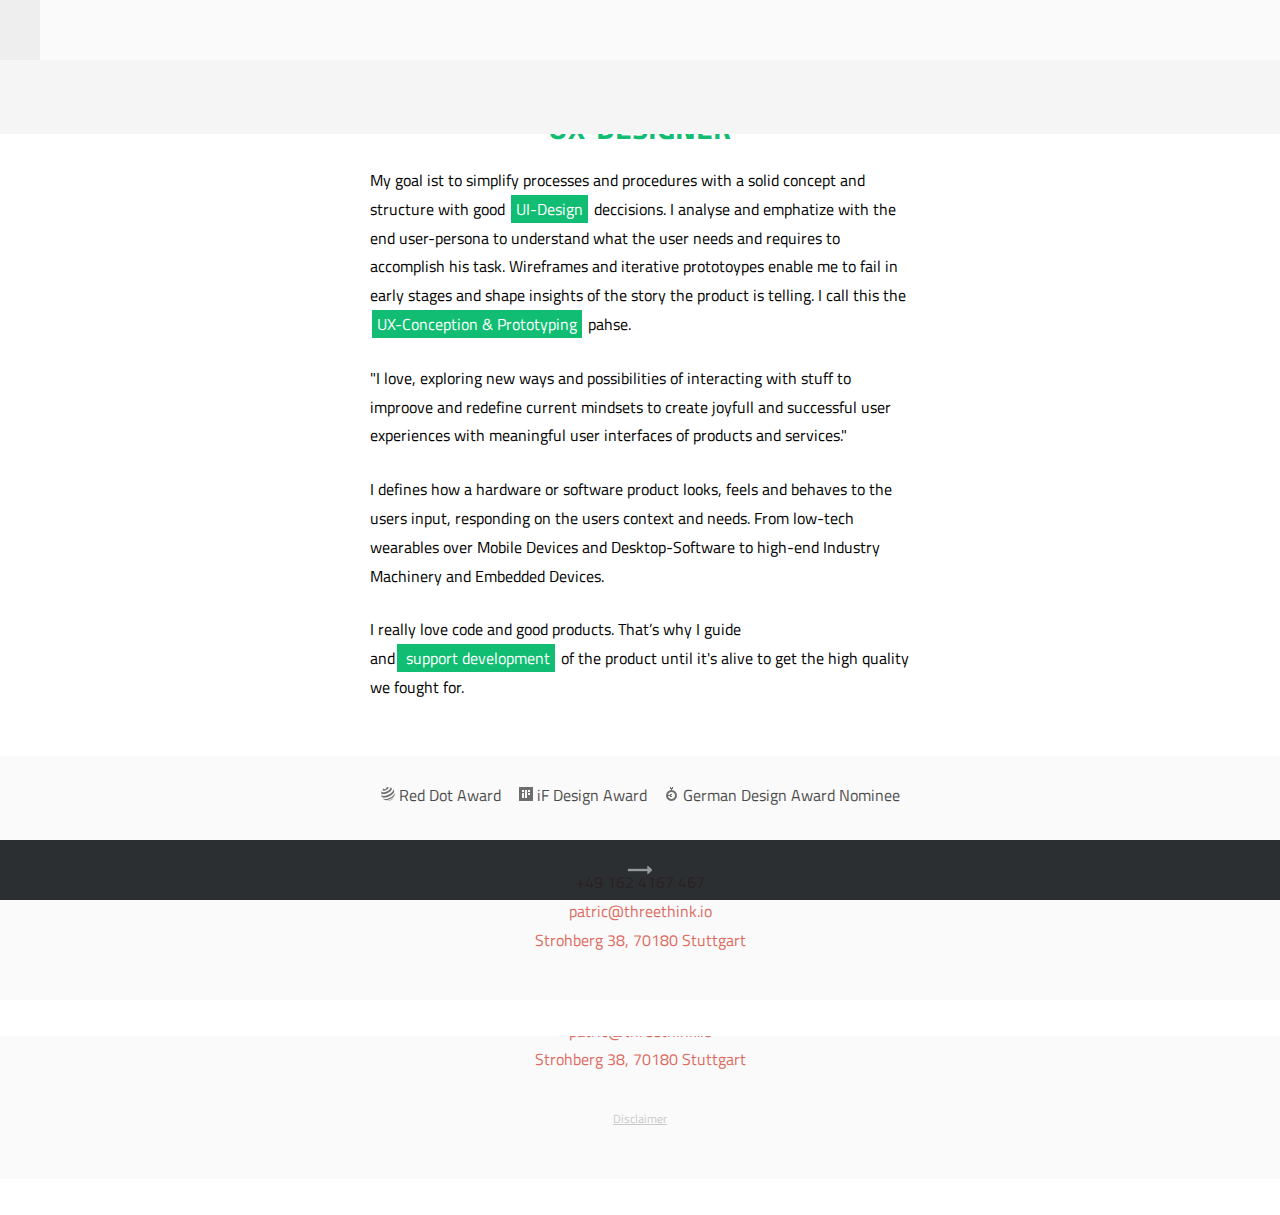
==== commit c60fc943: "edited new" ====
--- a/index.html
+++ b/index.html
@@ -8,7 +8,7 @@
   <meta name="description" content="Portfolio of freelancer and  interactiondesigner Patric Sterrantino in Stuttgart">
   <meta http-equiv="content-type" content="text/html; charset=UTF-8">
 
-  <meta name="keywords" content="interactiondesign, interaction, design, interaktion, interaktionsgestaltung, interaktionsgestalter, ig, interaktions, portfolio, patric, sterrantino, sterrantino, hfg gmünd, interactionblog, freelance, freelancer, stuttgart, UX, UI, Design, Grafik, Graphic, UX, Interfacem Interface-design, UI-design, Stuttgart, threethink, freiberufler, icons, illustration, app, prototyping, framer, prototyping">
+  <meta name="keywords" content="interactiondesign, interface, gestaltung, interaction, design, interaktion, interaktionsgestaltung, interaktionsgestalter, ig, interaktions, portfolio, patric, sterrantino, sterrantino, hfg gmünd, interactionblog, freelance, freelancer, stuttgart, UX, UI, Design, Grafik, Graphic, UX, Interfacem Interface-design, UI-design, Stuttgart, threethink, freiberufler, icons, illustration, app, prototyping, framer">
   <meta name="language" content="english">
   <meta name="robots" content="index,follow">
   <meta name="author" content="Patric Sterrantino">
@@ -25,14 +25,24 @@
 
   <link rel="shortcut icon" href="favicon.ico" type="image/x-icon">
   <link rel="stylesheet" href="style.css" type="text/css" media="screen">
-  <link href="http://fonts.googleapis.com/css?family=Armata" rel="stylesheet" type="text/css">
   <script src="js/analytics.js"></script>
   <script src="http://code.jquery.com/jquery-2.0.3.min.js"></script>
   <script src="js/jquery.ascensor.min.js"></script>
   <script src="js/jquery.easing.1.3.js"></script>
   <script src="js/touche.min.js"></script>
   <script src="js/masonry.pkgd.min.js"></script>
+  <script type="text/javascript" src="js/retina.min.js"></script>
+  <script type="text/javascript" src="js/jquery.simple-text-rotator.js"></script>
 
+  <script>
+    $(document).ready(function(){
+      $(".rotate").textrotator({
+        animation: "fade", //dissolve, fade, flip, flipUp, flipCube, flipCubeUp, spin.
+        speed: 200,
+        speed2: 5000
+      });
+    });
+  </script>
   <!--[if IE]>
 <script src="https://cdn.jsdelivr.net/html5shiv/3.7.2/html5shiv.min.js"></script>
 <script src="https://cdn.jsdelivr.net/respond/1.4.2/respond.min.js"></script>
@@ -77,78 +87,95 @@
     <div class="next nextArrow"></div>
 
     <article class="floor intro">
-      <h1 class="headlineMobile"><p>Patric Sterrantino</p></h1>
+      <h1 class="headlineMobile">
+        <p>Patric Sterrantino</p>
+      </h1>
 
       <div class="fullText col-md-12">
         <div class="profile"></div>
-        <p>I am Patric Sterrantino. A freelancer for interactiondesign located in Stuttgart, Germany. I love solving complex problems and guide you through a user centered design process. I have
+        <h2>Hello, I am a <br><span class="rotate">UX-Designer, UI-Designer, Interaction-Designer, Prototyper, Thinker, Tinkerer, Problem-Solver, Concepter, Supporter, Enthusiast</span> </h2>
+        <p>I am Patric Sterrantino, a freelancer for interactiondesign located in the innvoative city Stuttgart in Germany. I love solving complex problems and guide you through a user centered design process. I have
           <a href="#Expertise">
-            <highlight>experience</highlight>
-          </a> for mobile Apps, Web-Services, Software UI's and Services to create meaningful user interfaces responding to the users needs.
+            <highlight>expertise</highlight>
+          </a> in mobile App Design, Web-Services, Software UI Design and Embedded Systems, to create meaningful user interfaces responding to the users needs.
           <br>
-          <br>Honorable responses:
-          <br>
-          <highlight> <img src="img/awards/awardrd.png"> Red Dot Award </highlight>
-          <highlight> <img src="img/awards/awardif.png"> iF design award </highlight>
-          <highlight> <img src="img/awards/awardpf.png"> descom </highlight>
-          <br>
-          <br>If you are interested in working with me just contact me in german or english:</p>
+        </p> 
+          <div class="awards">
+            <p>
+              <highlight>
+                <img src="img/awards/awardrd.png"> Red Dot Award </highlight>
+              <highlight>
+                <img src="img/awards/awardif.png"> iF Design Award </highlight>
+              <highlight>
+                <img src="img/awards/awardpf.png"> German Design Award Nominee </highlight>
+            </p>
+          </div>
+          
+        <div class="contact">
 
-        <p class="contactText">
-          <a href="call:00491624167467">+49 162 4167 467</a>
-          <br>
-          <a href="mailto:patric@threethink.io">patric@threethink.io</a>
-          <br>
-          <a href="https://www.google.de/maps/place/Strohberg+38,+70180+Stuttgart/@48.76193,9.17276,17z/data=!3m1!4b1!4m2!3m1!1s0x4799db540a96c4dd:0xf99acc7b0e89114a" target="_blank">Strohberg 38, 70180 Stuttgart</a>
-          <br>
-          <br>
+          <p class="contactText">
+            <a href="tel:00491624167467">+49 162 4167 467</a>
+            <br>
+            <a href="mailto:patric@threethink.io">patric@threethink.io</a>
+            <br>
+            <a href="https://www.google.de/maps/place/Strohberg+38,+70180+Stuttgart/@48.76193,9.17276,17z/data=!3m1!4b1!4m2!3m1!1s0x4799db540a96c4dd:0xf99acc7b0e89114a" target="_blank">Strohberg 38, 70180 Stuttgart</a>
+            <br>
+            <br>
 
-          <disclaimer>Code and Design by Patric Sterrantino. Made with ascensor.js, touche.js and masonry.js. <a href="./disclaimer.html" target="_blank">Disclaimer</a>
-          </disclaimer>
-        </p>
-
+            <disclaimer><a href="./disclaimer.html" target="_blank">Disclaimer</a>
+            </disclaimer>
+            <br>
+          </p>
+        </div>
       </div>
 
     </article>
 
     <article class="floor expertise">
-      <h1 class="headlineMobile"><p>Expertise</p></h1>
-      <div class="fullText">
+      <h1 class="headlineMobile">
+        <p>Expertise</p>
+      </h1>
+      <div class="fullText col-md-12 topContainerWhite">
 
-        <div id="ExpertiseContainer">
+        <h2>Because I am a <br><span class="rotate">UX-Designer, UI-Designer, Interaction-Designer, Prototyper, Thinker, Tinkerer, Problem-Solver, Concepter, Supporter, Enthusiast</span></h2>
 
-          <div class="WorkPost clearBG">
-            <h2><highlight>Research + Conception</highlight></h2>
-            <p>After analysing the problem and emphasising with the end user-persona, I focus on the user's needs and requirements to aim the most comfortable way of using a product or service. Flowcharts and wireframes enable me to create early insights of the story the product is telling.</p>
-          </div>
+        <p>My goal ist to simplify processes and procedures with a solid concept and  structure with good <color>UI-Design</color> deccisions. I analyse and emphatize with the end user-persona to understand what the user needs and requires to accomplish his task. Wireframes and iterative prototoypes enable me to fail in early stages and shape insights of the story the product is telling. I call this the <color>UX-Conception & Prototyping</color> pahse.</p>
+          
+        <p class="quote">"I love, exploring new ways and possibilities of interacting with stuff to improove and redefine current mindsets to create joyfull and successful user experiences with meaningful user interfaces of products and services."</p>
 
-          <div class="WorkPost clearBG">
-            <h2><highlight>Prototyping</highlight></h2>
-            <p>Early prototypes enable to fail in early stages. I iterate the prototypes to shape the product for a successful launch. I love, exploring new ways and possibilities of interacting with stuff to improove and redefine current mindsets to create joyfull and successful user experiences with meaningful user interfaces.</p>
-          </div>
+        
+        <p>I defines how a hardware or software product looks, feels and behaves to the users input, responding on the users context and needs. From low-tech wearables over Mobile Devices and Desktop-Software to high-end Industry Machinery and Embedded Devices.</p>
+        
+        <p>I really love code and good products. That’s why I guide and<color> support development</color> of the product until it's alive to get the high quality we fought for.<br><br></p>
+        <div class="awards">
+          <p>
+            <highlight>
+              <img src="img/awards/awardrd.png"> Red Dot Award </highlight>
+            <highlight>
+              <img src="img/awards/awardif.png"> iF Design Award </highlight>
+            <highlight>
+              <img src="img/awards/awardpf.png"> German Design Award Nominee </highlight>
+          </p>
+        </div>
+        <div class="contact">
 
-          <div class="WorkPost clearBG">
-            <h2><highlight>UI + UX Design</highlight></h2>
-            <p>UI Design defines how a hardware or software product looks, feels and behaves to the users input, responding on the users context and needs. From low-tech wearables over Mobile Devices and Desktop-Software to highend Industry Machinery.</p>
-          </div>
-
-          <!--                   <div class='WorkPost clearBG'>
-                        <h2><highlight>Interactive Installations</highlight></h2>
-                        <p>The challenge of developing interactive environments that tell a story in a three-dimensional space is a continually evolving field, drawing on innovative, creative and practical solutions and experimental techniques. It's goal is to develop experiences that will resonate with diverse audiences — enabling these targeted audiences to access the messages of the stories or objects.</p>
-                    </div>-->
-
-          <div class="WorkPost clearBG">
-            <h2><highlight>Development Support</highlight></h2>
-            <p>I guide and support the development of the product until it's alive to get a high quality final product.</p>
-          </div>
-
+          <p class="contactText">
+            <br>
+            <a href="tel:00491624167467">+49 162 4167 467</a>
+            <br>
+            <a href="mailto:patric@threethink.io">patric@threethink.io</a>
+            <br>
+            <a href="https://www.google.de/maps/place/Strohberg+38,+70180+Stuttgart/@48.76193,9.17276,17z/data=!3m1!4b1!4m2!3m1!1s0x4799db540a96c4dd:0xf99acc7b0e89114a" target="_blank">Strohberg 38, 70180 Stuttgart</a>
+            <br>
+          </p>
         </div>
-
       </div>
     </article>
 
     <article class="floor work">
-      <h1 class="headlineMobile"><p>Work</p></h1>
+      <h1 class="headlineMobile">
+        <p>Work</p>
+      </h1>
       <div class="fullText topContainer">
         <div id="WorkContainer" class="js-masonry" data-masonry-options='{ "columnWidth": 420, "itemSelector": ".WorkPost", "percentPosition": true }'>
           <div id="tumblr"></div>
@@ -169,4 +196,4 @@
   <script src="js/PortfolioJS_old.min.js"></script>
 </body>
 
-</html>
+</html>--- a/style.css
+++ b/style.css
@@ -1,3 +1,5 @@
+@import url(https://fonts.googleapis.com/css?family=Titillium+Web);
+
 html, body, div, span, applet, object, iframe, h1, h2, h3, h4, h5, h6, p, blockquote, pre, a, abbr, acronym, address, big, cite, code, del, dfn, em, img, ins, kbd, q, s, samp, small, strike, strong, sub, sup, tt, var, b, u, i, center, dl, dt, dd, ol, ul, li, fieldset, form, label, legend, table, caption, tbody, tfoot, thead, tr, th, td, article, aside, canvas, details, embed, figure, figcaption, footer, hgroup, menu, nav, output, ruby, section, summary, time, mark, audio, video {
   margin: 0;
   padding: 0;
@@ -13,7 +15,7 @@
 }
 body {
   background-color: white;
-  font: 100% 'Armata', sans-serif;
+  font-family: 'Titillium Web', sans-serif;
   -webkit-overflow-scrolling: touch;
 }
 a {
@@ -29,7 +31,7 @@
   text-decoration: none;
 }
 .nextArrow {
-  background: rgba(240, 240, 240, 0.9) url("img/next.svg") 50% no-repeat;
+  background: rgba(21, 24, 28, 0.9) url("img/next_white_light.svg") 50% no-repeat;
   height: 60px;
   margin-top: 35px;
   width: 100%;
@@ -40,30 +42,35 @@
 }
 
 .nextArrow:hover {
-  background: #373E48 url("img/next_white.svg") 50% no-repeat;
-  -webkit-transition: all 0.2s ease-in-out;
-  -moz-transition: all 0.2s ease-in-out;
-  -transition: all 0.2s ease-in-out;
+  background: #DD6B5F url("img/next_white.svg") 50% no-repeat;
+
   cursor: pointer;
 }
 
+.h1, .h2, .h3, .h4, .h5, .h6, h1, h2, h3, h4, h5, h6 {
+  margin-top: 0px;
+  font-weight: bold !important;
+  text-transform: uppercase;
+  line-height: 120%;
+}
+
 .floor {
   color: black;
-  font-size: 40px;
+  font-size: 30px;
   text-align: center;
   cursor: default;
 }
 
 .intro {
-  background: url('img/work/conception.png') center center/cover no-repeat #dd6b5f;
+  background: url('img/work/conception.png') top center/cover no-repeat #dd6b5f;
 }
 
 .work {
-  background: url('img/clients.png') center center no-repeat white;
+  background: white;
 }
 
 .expertise {
-  background: url('img/work/intro.jpg') center center/cover no-repeat #dd6b5f;
+  background: white;
 }
 
 .selected a {
@@ -152,11 +159,11 @@
   .global-header .nav-item {
     display: inline-block;
     font-style: normal;
-    font-size: 12px !important;
+    font-size: 16px !important;
   }
 
   .headlineMobile p {
-    font-size: 12px !important;
+    font-size: 16px !important;
     color: black;
     text-align: center;
     vertical-align: middle;
@@ -225,7 +232,7 @@
 .global-header .nav-item {
   display: inline-block;
   font-style: normal;
-  font-size: 12px;
+  font-size: 14px;
   height: 60px;
   vertical-align: top;
   position: relative !important;
@@ -246,6 +253,8 @@
   overflow: visible;
   padding-top: 20px;
   position: absolute;
+  padding-left: 0px;
+  padding-right: 0px;
   height: auto;
   top: 62%;
   width: 100%;
@@ -258,7 +267,18 @@
   overflow: visible;
   position: absolute;
   height: auto;
-  top: 62%;
+  top: 6%;
+  width: 100%;
+  padding-bottom: 60px;
+  cursor: default;
+}
+
+.topContainerWhite {
+  background: white;
+  overflow: visible;
+  position: absolute;
+  height: auto;
+  top: 6%;
   width: 100%;
   padding-bottom: 60px;
   cursor: default;
@@ -279,7 +299,7 @@
   max-width: 580px;
   margin-top: 20px;
   color: black;
-  font-size: 14px;
+  font-size: 16px;
   line-height: 180%;
   text-align: left;
   margin-bottom: 25px;
@@ -289,53 +309,99 @@
 
 .fullText p highlight {
   color: black;
-  background: #FFF046;
-  padding: 2px 5px 2px 5px;
-  margin: 0px 2px 0px 2px;
-  -webkit-transition: all 0.1s ease-in-out;
-  -moz-transition: all 0.1s ease-in-out;
-  -transition: all 0.1s ease-in-out;
-}
-
-.fullText p highlight:hover {
-  color: black;
   background: none;
   padding: 2px 5px 2px 5px;
   margin: 0px 2px 0px 2px;
-  -webkit-transition: all 0.1s ease-in-out;
-  -moz-transition: all 0.1s ease-in-out;
-  -transition: all 0.1s ease-in-out;
-}
-
-disclaimer {
-  font-size: 10px;
+  white-space: nowrap;
+  
+}
+
+.awards {
+  background-color: #FAFAFA;
+  padding-bottom:5px;
+  padding-top:5px;
+}
+
+.awards p {
+  text-align: center;
+  opacity: .7;
+  -webkit-transition: all 0.05s ease-in-out;
+  -moz-transition: all 0.05s ease-in-out;
+  -transition: all 0.05s ease-in-out;
+}
+
+.awards p:hover {
+  text-align: center;
+  opacity: 1;
+  -webkit-transition: all 0.05s ease-in-out;
+  -moz-transition: all 0.05s ease-in-out;
+  -transition: all 0.05s ease-in-out;
+}
+
+disclaimer a{
+  font-size: 12px;
+  color: #CACACA !important;
+  text-decoration: underline;
 }
 
 .fullText a highlight {
   color: white;
   background: #373E48;
-  padding: 6px 10px 6px 10px;
-  margin: 0px 2px 0px 2px;
-  line-height: 260%;
+  white-space: nowrap;
+
 }
 
 .fullText a highlight:hover {
-  color: white;
-  padding: 10px 10px 10px 10px;
-  margin: 0px 2px 0px 2px;
-  background: #21252b;
+  background: #dd6b5f;
   -webkit-transition: all 0.05s ease-in-out;
   -moz-transition: all 0.05s ease-in-out;
   -transition: all 0.05s ease-in-out;
   cursor: pointer;
 }
 
+.fullText color {
+  color: white;
+  background: #10BD72;
+  padding: 2px 5px 2px 5px;
+  margin: 0px 2px 0px 2px;
+  white-space: nowrap;
+  -webkit-transition: all 0.05s ease-in-out;
+  -moz-transition: all 0.05s ease-in-out;
+  -transition: all 0.05s ease-in-out;
+}
+
+.fullText color:hover {
+  color: black;
+  background: none;
+  padding: 2px 5px 2px 5px;
+  margin: 0px 2px 0px 2px;
+  -webkit-transition: all 0.05s ease-in-out;
+  -moz-transition: all 0.05s ease-in-out;
+  -transition: all 0.05s ease-in-out;
+}
+
+.rotate {
+  white-space: nowrap;
+  color: #10BD72;
+}
+
+.contact {
+  background-color: #FAFAFA;
+  margin-top: -20px;
+  padding-bottom: 20px;
+  margin-bottom: -24px;
+}
+
+.contact p{
+  text-align: center;
+}
+
 .contactText {
   margin-top: 30px;
   color: black;
   font-size: 14px;
   line-height: 180%;
-  text-align: left;
+  text-align: center !important;
   margin-bottom: 25px;
 }
 
@@ -369,7 +435,7 @@
 }
 
 .WorkPost a {
-  font-size: 13px;
+  font-size: 14px;
 }
 
 .WorkPost h2, li span {
@@ -377,6 +443,7 @@
   margin-right: 20px;
   color: white;
   font-size: 16px;
+  font-weight: 200;
   text-align: left;
   margin-top: 20px;
   background: #373E48;
@@ -385,19 +452,11 @@
 }
 
 .WorkPost h2:hover {
-  margin-left: 20px;
-  margin-right: 20px;
-  color: white;
-  font-size: 16px;
-  text-align: left;
-  margin-top: 20px;
   background: #dd6b5f;
-  display: table;
-  padding: 2px 5px 2px 5px;
 }
 
 .WorkPost p {
-  font-size: 13px;
+  font-size: 14px;
   line-height: 160%;
   text-align: left;
 }
@@ -422,8 +481,8 @@
   background: url("img/profile.jpg") center center/cover no-repeat;
   margin-left: auto;
   margin-right: auto;
-  border: 5px solid white;
   margin-top: -100px;
+  margin-bottom: 15px;
 }
 
 .tags {
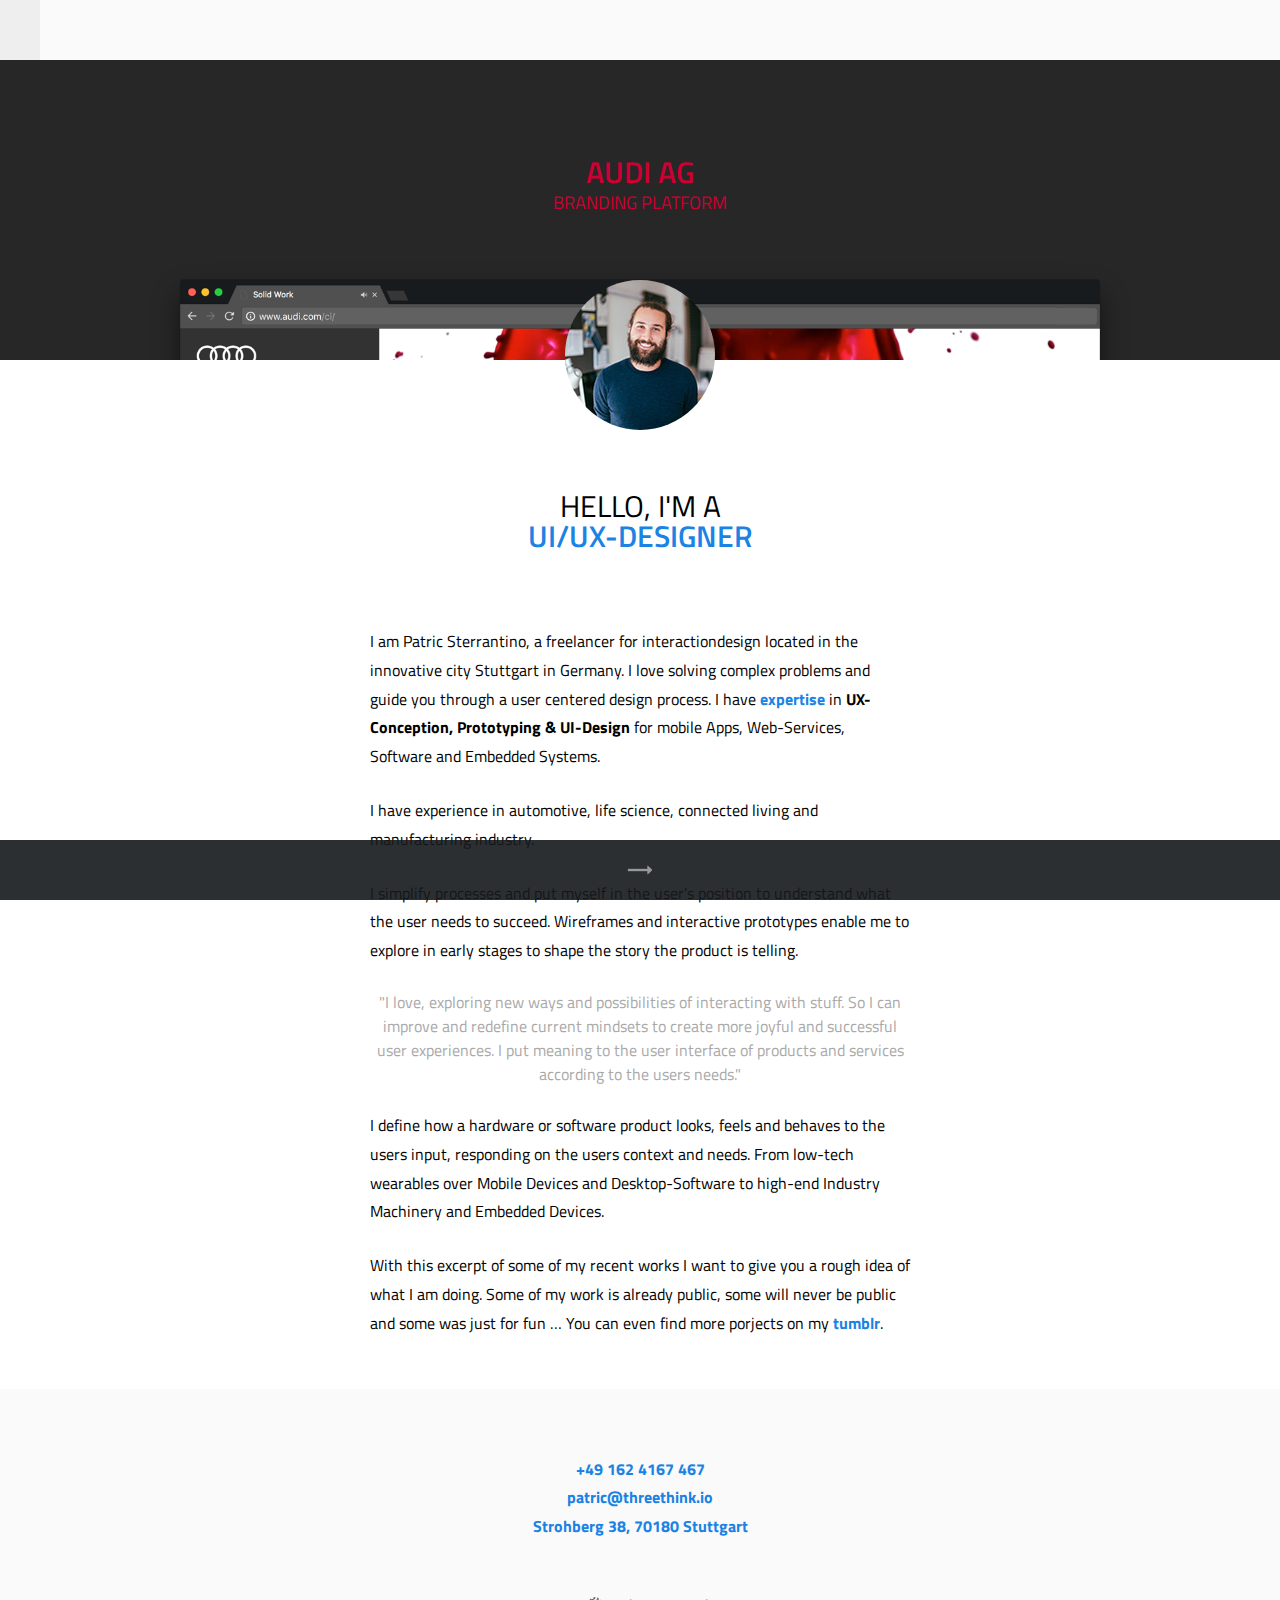
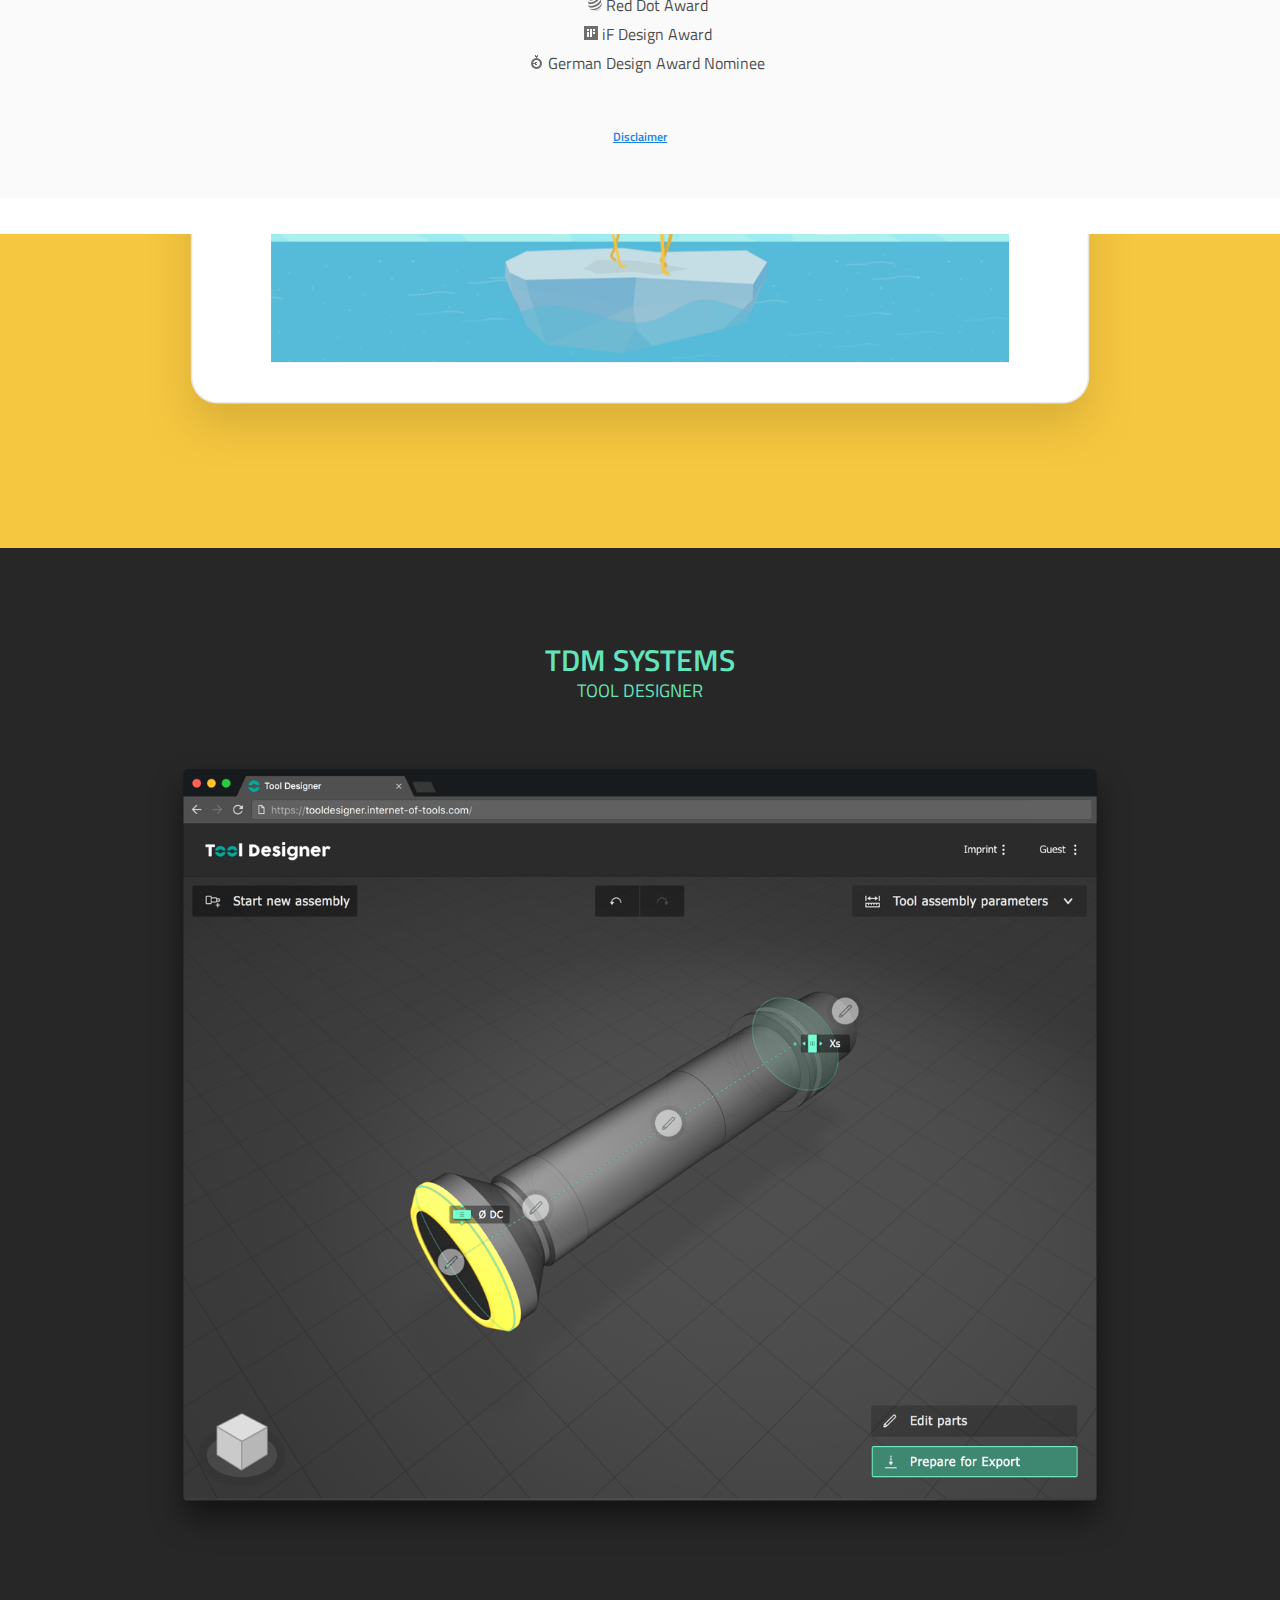
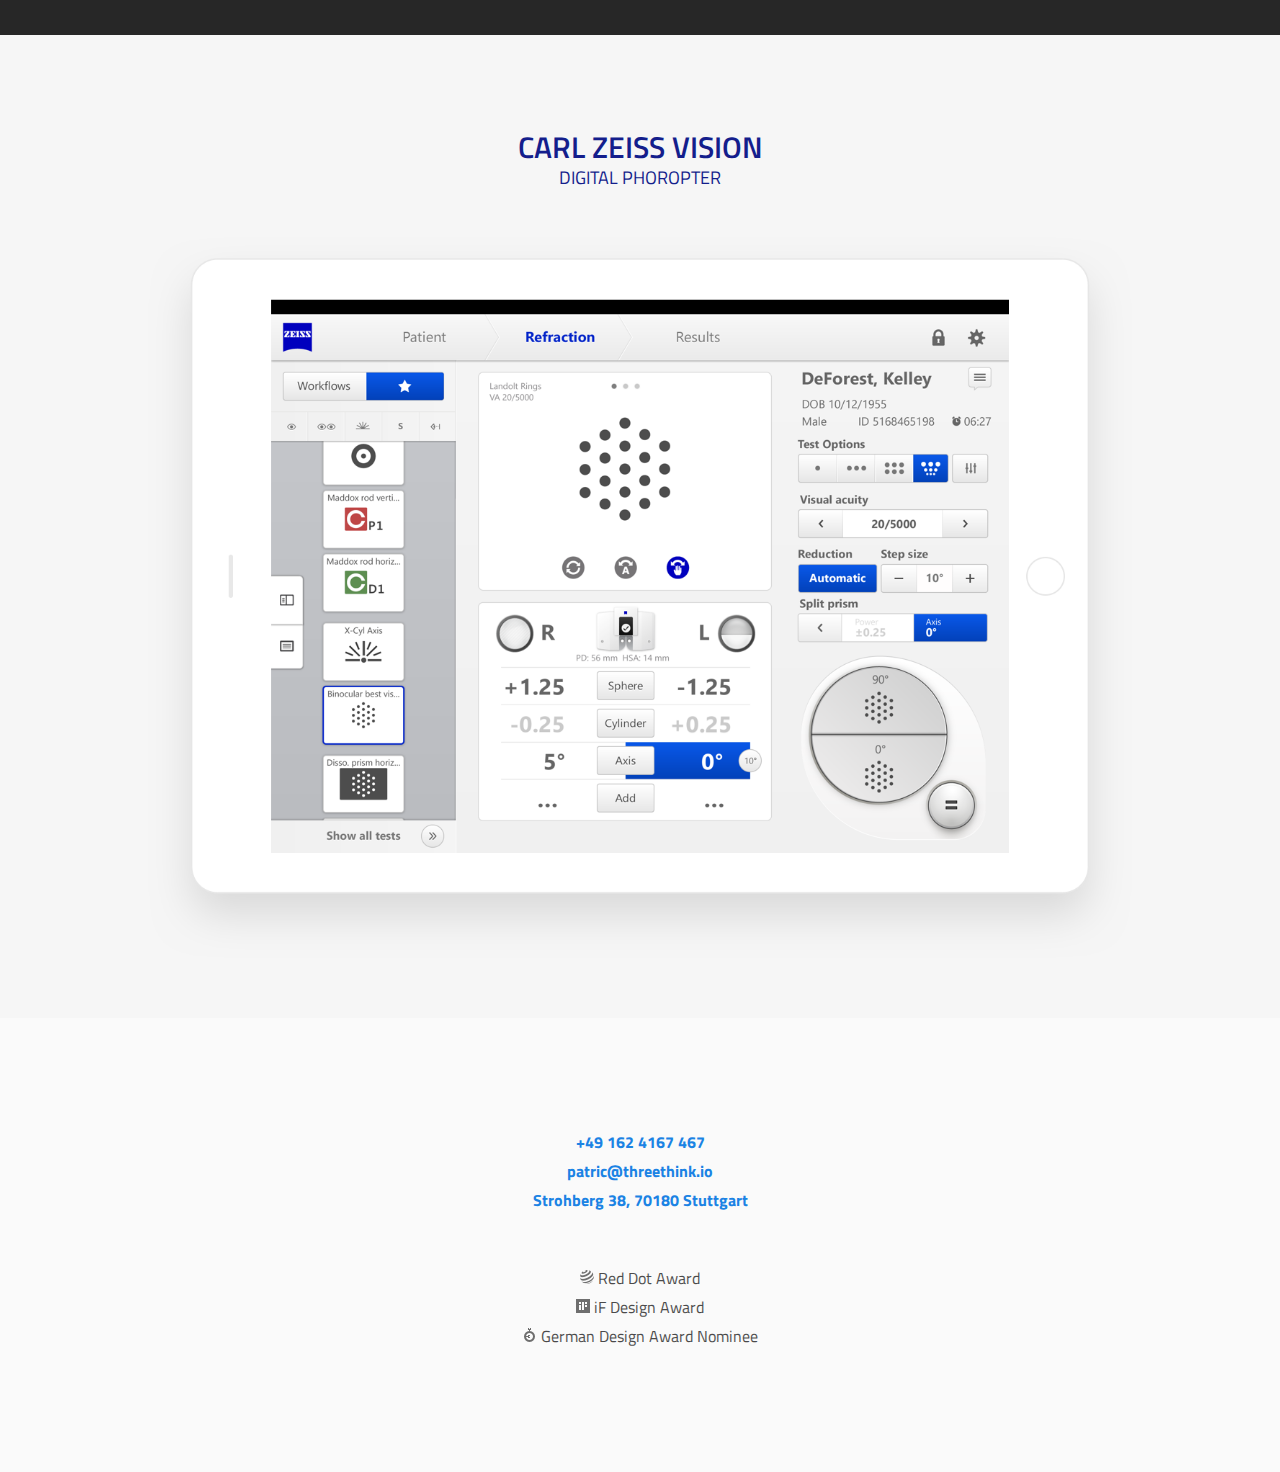
==== commit 2dd50bbe: "changed style" ====
--- a/index.html
+++ b/index.html
@@ -5,7 +5,7 @@
   <meta charset="utf-8">
   <meta http-equiv="X-UA-Compatible" content="IE=edge,chrome=1">
   <title>Patric Sterrantino | Freelancer Interactiondesign</title>
-  <meta name="description" content="Portfolio of freelancer and  interactiondesigner Patric Sterrantino in Stuttgart">
+  <meta name="description" content="Portfolio of freelancer and interactiondesigner Patric Sterrantino in Stuttgart">
   <meta http-equiv="content-type" content="text/html; charset=UTF-8">
 
   <meta name="keywords" content="interactiondesign, interface, gestaltung, interaction, design, interaktion, interaktionsgestaltung, interaktionsgestalter, ig, interaktions, portfolio, patric, sterrantino, sterrantino, hfg gmünd, interactionblog, freelance, freelancer, stuttgart, UX, UI, Design, Grafik, Graphic, UX, Interfacem Interface-design, UI-design, Stuttgart, threethink, freiberufler, icons, illustration, app, prototyping, framer">
@@ -30,12 +30,11 @@
   <script src="js/jquery.ascensor.min.js"></script>
   <script src="js/jquery.easing.1.3.js"></script>
   <script src="js/touche.min.js"></script>
-  <script src="js/masonry.pkgd.min.js"></script>
   <script type="text/javascript" src="js/retina.min.js"></script>
   <script type="text/javascript" src="js/jquery.simple-text-rotator.js"></script>
 
   <script>
-    $(document).ready(function(){
+    $(document).ready(function() {
       $(".rotate").textrotator({
         animation: "fade", //dissolve, fade, flip, flipUp, flipCube, flipCubeUp, spin.
         speed: 200,
@@ -47,18 +46,6 @@
 <script src="https://cdn.jsdelivr.net/html5shiv/3.7.2/html5shiv.min.js"></script>
 <script src="https://cdn.jsdelivr.net/respond/1.4.2/respond.min.js"></script>
 <![endif]-->
-  <script>
-    ! function () {
-      window.SimpleHeatmapsLoader = "shldr", "shldr" in window || (window.shldr = function () {
-        window.shldr.q.push(arguments)
-      }, window.shldr.q = []), window.shldr.l = (new Date).getTime();
-      var e = document.createElement("script");
-      e.src = "//d3qy04aabho0yp.cloudfront.net/assets/sh.min.js", e.async = !0;
-      var n = document.getElementsByTagName("script")[0];
-      n.parentNode.insertBefore(e, n)
-    }();
-  </script>
-  <script src="js/jquery.tumblrFeed.min.js"></script>
 </head>
 
 <body>
@@ -75,9 +62,6 @@
           <li class="nav-item" id="menu-1">
             <a></a>
           </li>
-          <li class="nav-item" id="menu-2">
-            <a></a>
-          </li>
         </ul>
       </nav>
     </div>
@@ -93,25 +77,35 @@
 
       <div class="fullText col-md-12">
         <div class="profile"></div>
-        <h2>Hello, I am a <br><span class="rotate">UX-Designer, UI-Designer, Interaction-Designer, Prototyper, Thinker, Tinkerer, Problem-Solver, Concepter, Supporter, Enthusiast</span> </h2>
-        <p>I am Patric Sterrantino, a freelancer for interactiondesign located in the innvoative city Stuttgart in Germany. I love solving complex problems and guide you through a user centered design process. I have
-          <a href="#Expertise">
-            <highlight>expertise</highlight>
-          </a> in mobile App Design, Web-Services, Software UI Design and Embedded Systems, to create meaningful user interfaces responding to the users needs.
-          <br>
-        </p> 
-          <div class="awards">
-            <p>
-              <highlight>
-                <img src="img/awards/awardrd.png"> Red Dot Award </highlight>
-              <highlight>
-                <img src="img/awards/awardif.png"> iF Design Award </highlight>
-              <highlight>
-                <img src="img/awards/awardpf.png"> German Design Award Nominee </highlight>
-            </p>
-          </div>
-          
+        <br>
+        <h2>Hello, I'm a <br><span class="rotate">UI/UX-Designer, Prototyper, Thinker, Problem-Solver, Concepter, Supporter, Enthusiast, Explorer, User</span> </h2>
+        <br>
+        <p>I am Patric Sterrantino, a freelancer for interactiondesign located in the innovative city Stuttgart in Germany. I love solving complex problems and guide you through a user centered design process. I have
+          <a href="#Work">expertise
+          </a>in
+          <color>UX-Conception, Prototyping & UI-Design</color> for mobile Apps, Web-Services, Software and Embedded Systems.
+          <br>
+        </p>
+        <p>I have experience in automotive, life science, connected living and manufacturing industry.</p>
+
+        <p>I simplify processes and put myself in the user's position to understand what the user needs to succeed. Wireframes and interactive prototypes enable me to explore in early stages to shape the story the product is telling.</p>
+
+        <p class="quote">"I love, exploring new ways and possibilities of interacting with stuff. So I can improve and redefine current mindsets to create more joyful and successful user experiences. I put meaning to the user interface of products and services according
+          to the users needs."</p>
+
+
+        <p>I define how a hardware or software product looks, feels and behaves to the users input, responding on the users context and needs. From low-tech wearables over Mobile Devices and Desktop-Software to high-end Industry Machinery and Embedded Devices.</p>
+
+
+
+          <p>With this excerpt of some of my recent works I want to give you a rough idea of what I am doing. Some of my work is already public, some will never be public and some was just for fun … You can even find more porjects on my <a href="https://sterrantino.tumblr.com/"
+              target="_blank">tumblr</a>.
+          </p>
+
+    <br>
+
         <div class="contact">
+          <br>
 
           <p class="contactText">
             <a href="tel:00491624167467">+49 162 4167 467</a>
@@ -120,7 +114,17 @@
             <br>
             <a href="https://www.google.de/maps/place/Strohberg+38,+70180+Stuttgart/@48.76193,9.17276,17z/data=!3m1!4b1!4m2!3m1!1s0x4799db540a96c4dd:0xf99acc7b0e89114a" target="_blank">Strohberg 38, 70180 Stuttgart</a>
             <br>
-            <br>
+
+            <div class="awards">
+              <p>
+                <highlight>
+                  <img src="img/awards/awardrd.png"> Red Dot Award </highlight><br>
+                <highlight>
+                  <img src="img/awards/awardif.png"> iF Design Award </highlight><br>
+                <highlight>
+                  <img src="img/awards/awardpf.png"> German Design Award Nominee </highlight><br>
+              </p>
+            </div>
 
             <disclaimer><a href="./disclaimer.html" target="_blank">Disclaimer</a>
             </disclaimer>
@@ -131,69 +135,82 @@
 
     </article>
 
-    <article class="floor expertise">
-      <h1 class="headlineMobile">
-        <p>Expertise</p>
-      </h1>
-      <div class="fullText col-md-12 topContainerWhite">
-
-        <h2>Because I am a <br><span class="rotate">UX-Designer, UI-Designer, Interaction-Designer, Prototyper, Thinker, Tinkerer, Problem-Solver, Concepter, Supporter, Enthusiast</span></h2>
-
-        <p>My goal ist to simplify processes and procedures with a solid concept and  structure with good <color>UI-Design</color> deccisions. I analyse and emphatize with the end user-persona to understand what the user needs and requires to accomplish his task. Wireframes and iterative prototoypes enable me to fail in early stages and shape insights of the story the product is telling. I call this the <color>UX-Conception & Prototyping</color> pahse.</p>
-          
-        <p class="quote">"I love, exploring new ways and possibilities of interacting with stuff to improove and redefine current mindsets to create joyfull and successful user experiences with meaningful user interfaces of products and services."</p>
-
-        
-        <p>I defines how a hardware or software product looks, feels and behaves to the users input, responding on the users context and needs. From low-tech wearables over Mobile Devices and Desktop-Software to high-end Industry Machinery and Embedded Devices.</p>
-        
-        <p>I really love code and good products. That’s why I guide and<color> support development</color> of the product until it's alive to get the high quality we fought for.<br><br></p>
-        <div class="awards">
-          <p>
-            <highlight>
-              <img src="img/awards/awardrd.png"> Red Dot Award </highlight>
-            <highlight>
-              <img src="img/awards/awardif.png"> iF Design Award </highlight>
-            <highlight>
-              <img src="img/awards/awardpf.png"> German Design Award Nominee </highlight>
-          </p>
-        </div>
-        <div class="contact">
-
-          <p class="contactText">
-            <br>
-            <a href="tel:00491624167467">+49 162 4167 467</a>
-            <br>
-            <a href="mailto:patric@threethink.io">patric@threethink.io</a>
-            <br>
-            <a href="https://www.google.de/maps/place/Strohberg+38,+70180+Stuttgart/@48.76193,9.17276,17z/data=!3m1!4b1!4m2!3m1!1s0x4799db540a96c4dd:0xf99acc7b0e89114a" target="_blank">Strohberg 38, 70180 Stuttgart</a>
-            <br>
-          </p>
-        </div>
-      </div>
-    </article>
 
     <article class="floor work">
       <h1 class="headlineMobile">
         <p>Work</p>
       </h1>
-      <div class="fullText topContainer">
-        <div id="WorkContainer" class="js-masonry" data-masonry-options='{ "columnWidth": 420, "itemSelector": ".WorkPost", "percentPosition": true }'>
-          <div id="tumblr"></div>
-        </div>
-      </div>
-
-      <script>
-        $('#tumblr').tumblrFeed({
-          tumblrUsername: "sterrantino",
-          apikey: "Vsz7WWciTHuF0UHE7TXmVLCLselJLU4qDLdgSRfhow8qGUb3a3",
-          postLimit: 50
-        });
-      </script>
+      <div id="WorkContainer">
+
+
+
+        <div class="work" id="audi">
+          <h2>audi ag</h2>
+          <h4>branding platform</h4>
+          <div class="imagecontainer flex-center">
+            <img src="img/work/audi.png">
+          </div>
+        </div>
+
+        <div class="work" id="ralph">
+          <h2>slippy ralph</h2>
+          <h4>minute game</h4>
+          <div class="imagecontainer flex-center">
+            <img src="img/work/ralph.png">
+          </div>
+        </div>
+
+        <div class="work" id="tdm">
+          <h2>tdm systems</h2>
+          <h4>Tool Designer</h4>
+          <div class="imagecontainer flex-center">
+            <img src="img/work/tdm.png">
+          </div>
+        </div>
+
+        <div class="work" id="zeiss">
+          <h2>Carl Zeiss Vision</h2>
+          <h4>Digital Phoropter</h4>
+          <div class="imagecontainer flex-center">
+            <img src="img/work/zeiss.png">
+          </div>
+        </div>
+
+
+
+
+      </div>
+
+      <div class="contact fullText2">
+
+        <p class="contactText">
+          <a href="tel:00491624167467">+49 162 4167 467</a>
+          <br>
+          <a href="mailto:patric@threethink.io">patric@threethink.io</a>
+          <br>
+          <a href="https://www.google.de/maps/place/Strohberg+38,+70180+Stuttgart/@48.76193,9.17276,17z/data=!3m1!4b1!4m2!3m1!1s0x4799db540a96c4dd:0xf99acc7b0e89114a" target="_blank">Strohberg 38, 70180 Stuttgart</a>
+          <br>
+
+          <div class="awards">
+            <p>
+              <highlight>
+                <img src="img/awards/awardrd.png"> Red Dot Award </highlight><br>
+              <highlight>
+                <img src="img/awards/awardif.png"> iF Design Award </highlight><br>
+              <highlight>
+                <img src="img/awards/awardpf.png"> German Design Award Nominee </highlight><br>
+            </p>
+          </div>
+
+
+          <br>
+        </p>
+      </div>
 
 
     </article>
   </section>
-  <script src="js/PortfolioJS_old.min.js"></script>
+  <script src="js/PortfolioJS_old.js"></script>
 </body>
 
-</html>+</html>
--- a/style.css
+++ b/style.css
@@ -1,6 +1,5 @@
-@import url(https://fonts.googleapis.com/css?family=Titillium+Web);
-
-html, body, div, span, applet, object, iframe, h1, h2, h3, h4, h5, h6, p, blockquote, pre, a, abbr, acronym, address, big, cite, code, del, dfn, em, img, ins, kbd, q, s, samp, small, strike, strong, sub, sup, tt, var, b, u, i, center, dl, dt, dd, ol, ul, li, fieldset, form, label, legend, table, caption, tbody, tfoot, thead, tr, th, td, article, aside, canvas, details, embed, figure, figcaption, footer, hgroup, menu, nav, output, ruby, section, summary, time, mark, audio, video {
+@import url('https://fonts.googleapis.com/css?family=Titillium+Web:400,200,300,600,600i,700,200i,300i,400i');
+html, body, div, span, applet, object, iframe, p, blockquote, pre, a, abbr, acronym, address, big, cite, code, del, dfn, em, img, ins, kbd, q, s, samp, small, strike, strong, sub, sup, tt, var, b, u, i, center, dl, dt, dd, ol, ul, li, fieldset, form, label, legend, table, caption, tbody, tfoot, thead, tr, th, td, article, aside, canvas, details, embed, figure, figcaption, footer, hgroup, menu, nav, output, ruby, section, summary, time, mark, audio, video {
   margin: 0;
   padding: 0;
   border: 0;
@@ -8,50 +7,59 @@
   vertical-align: baseline;
   list-style: none;
 }
+
 * {
+  -o-box-sizing: border-box;
   -webkit-box-sizing: border-box;
   -moz-box-sizing: border-box;
   box-sizing: border-box;
 }
+
 body {
   background-color: white;
   font-family: 'Titillium Web', sans-serif;
   -webkit-overflow-scrolling: touch;
 }
+
 a {
-  color: #dd6b5f;
+  color: #1b83e4;
   text-decoration: none;
-}
+  font-weight: 700;
+}
+
 a:hover {
-  color: black !important;
+  color: #1b83e4 !important;
   text-decoration: none;
-}
+  font-weight: 700;
+}
+
 a:visited {
-  color: #dd6b5f;
+  color: #1b83e4;
   text-decoration: none;
-}
+  font-weight: 700;
+}
+
 .nextArrow {
   background: rgba(21, 24, 28, 0.9) url("img/next_white_light.svg") 50% no-repeat;
   height: 60px;
   margin-top: 35px;
   width: 100%;
   position: fixed;
-  left: 0%;
-  bottom: 0px;
+  left: 0;
+  bottom: 0;
   z-index: 99;
 }
 
 .nextArrow:hover {
-  background: #DD6B5F url("img/next_white.svg") 50% no-repeat;
-
+  background: #1b83e4 url("img/next_white.svg") 50% no-repeat;
   cursor: pointer;
 }
 
-.h1, .h2, .h3, .h4, .h5, .h6, h1, h2, h3, h4, h5, h6 {
-  margin-top: 0px;
-  font-weight: bold !important;
+h1, h2, h3, h4, h5, h6 {
+  margin-top: 0;
   text-transform: uppercase;
-  line-height: 120%;
+  line-height: 100%;
+
 }
 
 .floor {
@@ -62,11 +70,92 @@
 }
 
 .intro {
-  background: url('img/work/conception.png') top center/cover no-repeat #dd6b5f;
-}
-
-.work {
-  background: white;
+  background-color: #1b83e4;
+}
+
+.work h2 {
+  line-height: 80%;
+  font-weight: 600;
+}
+
+#audi {
+  padding-top: 100px;
+  padding-bottom: 80px;
+  background: #272727;
+  width: 100%;
+  height: auto;
+  color: #CC0033;
+}
+
+#ralph {
+  padding-top: 100px;
+  padding-bottom: 80px;
+  background: #f5c63f;
+  width: 100%;
+  height: auto;
+  color: #ffffff;
+}
+
+#zeiss {
+  padding-top: 100px;
+  padding-bottom: 80px;
+  background: #F6F6F6;
+  width: 100%;
+  height: auto;
+  color: #141E8C;
+}
+
+#tdm {
+  padding-top: 100px;
+  padding-bottom: 80px;
+  background: #272727;
+  width: 100%;
+  height: auto;
+  color: #64E4BC;
+}
+
+.imagecontainer {
+  margin-top: 50px;
+  margin-left: auto;
+  margin-right: auto;
+  height: auto;
+  width: auto;
+}
+
+.imagecontainer img {
+  min-width: 50%;
+  padding-left: 20px;
+  padding-right: 20px;
+  max-width: 1024px;
+  height: 50%;
+}
+
+.container {
+  max-width: auto;
+  margin: 0 auto;
+  position: relative;
+}
+
+.flex, .flex-sidebar {
+  display: flex;
+  justify-content: space-between;
+}
+
+.flex-center {
+  display: flex;
+  align-items: center;
+  justify-content: center;
+}
+
+.flex-center-vertical {
+  display: flex;
+  align-items: center;
+}
+
+.center, .center-fixed {
+  margin-left: auto;
+  margin-right: auto;
+  text-align: center;
 }
 
 .expertise {
@@ -84,7 +173,9 @@
   background-color: #373E48;
 }
 
+
 /*Show Navigation*/
+
 .show-menu {
   color: black;
   display: none;
@@ -99,30 +190,27 @@
   background: url("img/menu_open.svg") 55% no-repeat #EDEDED;
 }
 
+
 /*Mobile Navigation*/
 
 @media screen and (max-width: 680px) {
-
   .text, desktop {
     display: none !important;
   }
-
   .show-menu, mobile {
     display: block;
   }
-
   nav {
     display: none;
     height: 100%;
     width: 20%;
     background: white !important;
   }
-
   .global-header {
     height: 100% !important;
-    left: 0px;
+    left: 0;
     width: 60px;
-    margin: 0px !important;
+    margin: 0 !important;
     position: relative;
     z-index: 1000;
     -webkit-touch-callout: none;
@@ -136,12 +224,10 @@
     -o-transition: all .2s ease-in-out;
     transition: all .2s ease-in-out;
   }
-
   .fullscreen {
     width: 100% !important;
   }
   /*Make dropdown links appear inline*/
-
   .global-header nav ul li {
     width: 100%;
     height: 100%;
@@ -150,18 +236,15 @@
     text-align: left;
     color: #ffffff !important;
   }
-
   .global-header nav li:hover {
     background-color: #5e5e5e;
     cursor: pointer;
   }
-
   .global-header .nav-item {
     display: inline-block;
     font-style: normal;
     font-size: 16px !important;
   }
-
   .headlineMobile p {
     font-size: 16px !important;
     color: black;
@@ -169,7 +252,6 @@
     vertical-align: middle;
     line-height: 64px;
   }
-
   .headlineMobile {
     z-index: 1000;
     margin-right: auto;
@@ -180,7 +262,6 @@
     width: 100%;
     display: block !important;
   }
-
   .WorkPost {
     width: 95% !important;
   }
@@ -190,8 +271,6 @@
   display: none;
 }
 
-/*Desktop Navigation*/
-
 .desktop {
   display: block;
 }
@@ -199,7 +278,7 @@
 .global-header {
   height: auto;
   background: rgba(250, 250, 250, 0.95);
-  margin: 0px;
+  margin: 0;
   position: relative;
   z-index: 999;
   -webkit-touch-callout: none;
@@ -232,11 +311,11 @@
 .global-header .nav-item {
   display: inline-block;
   font-style: normal;
-  font-size: 14px;
+  font-size: medium;
   height: 60px;
   vertical-align: top;
   position: relative !important;
-  padding-left: 0px;
+  padding-left: 0;
 }
 
 .global-header .nav-item a {
@@ -244,43 +323,31 @@
   color: #333;
   line-height: 60px;
   padding: 0 20px;
-  line-height: 61px;
   cursor: pointer;
+  font-weight: 400;
 }
 
 .fullText {
   background: white;
   overflow: visible;
-  padding-top: 20px;
+  padding: 20px 0 60px 0;
   position: absolute;
-  padding-left: 0px;
-  padding-right: 0px;
-  height: auto;
-  top: 62%;
-  width: 100%;
-  padding-bottom: 60px;
+  height: auto;
+  top: 40%;
+  width: 100%;
   cursor: default;
 }
 
-.topContainer {
-  background: #F5F5F5;
-  overflow: visible;
-  position: absolute;
-  height: auto;
-  top: 6%;
-  width: 100%;
-  padding-bottom: 60px;
-  cursor: default;
-}
-
-.topContainerWhite {
+
+.fullText2 {
   background: white;
   overflow: visible;
-  position: absolute;
-  height: auto;
-  top: 6%;
-  width: 100%;
-  padding-bottom: 60px;
+  padding-top: 7%;
+  padding-left: 0;
+  padding-right: 0;
+  height: auto;
+  width: 100%;
+  margin-bottom: 60px;
   cursor: default;
 }
 
@@ -292,67 +359,57 @@
   text-align: center;
 }
 
-.fullText p {
+.fullText p, .fullText2 p {
   position: relative;
-  margin-left: auto;
-  margin-right: auto;
   max-width: 580px;
-  margin-top: 20px;
   color: black;
   font-size: 16px;
   line-height: 180%;
   text-align: left;
-  margin-bottom: 25px;
   padding-left: 20px;
   padding-right: 20px;
-}
-
-.fullText p highlight {
-  color: black;
-  background: none;
-  padding: 2px 5px 2px 5px;
-  margin: 0px 2px 0px 2px;
-  white-space: nowrap;
-  
+  margin: 20px auto 25px auto;
 }
 
 .awards {
   background-color: #FAFAFA;
-  padding-bottom:5px;
-  padding-top:5px;
+  padding-bottom: 5px;
+  padding-top: 5px;
 }
 
 .awards p {
   text-align: center;
   opacity: .7;
-  -webkit-transition: all 0.05s ease-in-out;
-  -moz-transition: all 0.05s ease-in-out;
-  -transition: all 0.05s ease-in-out;
-}
-
-.awards p:hover {
-  text-align: center;
-  opacity: 1;
-  -webkit-transition: all 0.05s ease-in-out;
-  -moz-transition: all 0.05s ease-in-out;
-  -transition: all 0.05s ease-in-out;
-}
-
-disclaimer a{
+}
+
+disclaimer a {
   font-size: 12px;
-  color: #CACACA !important;
   text-decoration: underline;
+  font-weight: 600;
 }
 
 .fullText a highlight {
-  color: white;
-  background: #373E48;
   white-space: nowrap;
-
+  color: #CE3727;
+  text-decoration: underline;
+  font-weight: 700;
+}
+
+.fullText p highlight {
+  color: black;
+  white-space: nowrap;
+  margin-left: 15px;
+}
+
+.fullText .quote {
+  text-align: center;
+  line-height: 1.5;
+  color: darkgrey;
 }
 
 .fullText a highlight:hover {
-  background: #dd6b5f;
+  color: #1b83e4;
+  -o-transition: all 0.05s ease-in-out;
   -webkit-transition: all 0.05s ease-in-out;
   -moz-transition: all 0.05s ease-in-out;
   -transition: all 0.05s ease-in-out;
@@ -360,29 +417,14 @@
 }
 
 .fullText color {
-  color: white;
-  background: #10BD72;
-  padding: 2px 5px 2px 5px;
-  margin: 0px 2px 0px 2px;
-  white-space: nowrap;
-  -webkit-transition: all 0.05s ease-in-out;
-  -moz-transition: all 0.05s ease-in-out;
-  -transition: all 0.05s ease-in-out;
-}
-
-.fullText color:hover {
-  color: black;
-  background: none;
-  padding: 2px 5px 2px 5px;
-  margin: 0px 2px 0px 2px;
-  -webkit-transition: all 0.05s ease-in-out;
-  -moz-transition: all 0.05s ease-in-out;
-  -transition: all 0.05s ease-in-out;
+  color: black;
+  font-weight: 700;
 }
 
 .rotate {
-  white-space: nowrap;
-  color: #10BD72;
+  white-space: pre-wrap;
+  color: #1b83e4;
+  font-weight: 600;
 }
 
 .contact {
@@ -392,7 +434,7 @@
   margin-bottom: -24px;
 }
 
-.contact p{
+.contact p {
   text-align: center;
 }
 
@@ -401,77 +443,13 @@
   color: black;
   font-size: 14px;
   line-height: 180%;
-  text-align: center !important;
+  text-align: center;
   margin-bottom: 25px;
-}
-
-#ExpertiseContainer {
-  margin-left: auto;
-  margin-right: auto;
-  max-width: 960px;
 }
 
 #WorkContainer {
   margin-left: auto;
   margin-right: auto;
-  max-width: 1260px;
-}
-
-.WorkPost {
-  width: 400px;
-  margin: 10px;
-  float: left;
-  background: white;
-}
-
-.clearBG {
-  background-color: white;
-}
-
-.WorkPost img {
-  display: block;
-  max-width: 100%;
-  margin-bottom: 4px;
-}
-
-.WorkPost a {
-  font-size: 14px;
-}
-
-.WorkPost h2, li span {
-  margin-left: 20px;
-  margin-right: 20px;
-  color: white;
-  font-size: 16px;
-  font-weight: 200;
-  text-align: left;
-  margin-top: 20px;
-  background: #373E48;
-  display: table;
-  padding: 2px 5px 2px 5px;
-}
-
-.WorkPost h2:hover {
-  background: #dd6b5f;
-}
-
-.WorkPost p {
-  font-size: 14px;
-  line-height: 160%;
-  text-align: left;
-}
-
-.PostUrl {
-  position: relative;
-  margin-left: 0px;
-  max-width: 960px;
-  top: 0px;
-  text-align: left;
-  display: inherit;
-}
-
-.description {
-  display: none;
 }
 
 .profile {
@@ -479,16 +457,11 @@
   width: 150px;
   border-radius: 100px;
   background: url("img/profile.jpg") center center/cover no-repeat;
-  margin-left: auto;
-  margin-right: auto;
-  margin-top: -100px;
-  margin-bottom: 15px;
-}
-
-.tags {
-  font-size: 12px;
-  color: #C6C6C6;
-  padding: 10px 10px 10px 10px;
-  margin: 0px 2px 0px 2px;
-  text-align: left;
-}
+  margin: -100px auto 15px auto;
+}
+
+.abouttext {
+  margin-bottom: 5px;
+  padding-top: 20px;
+  margin-top: 30px;
+}
